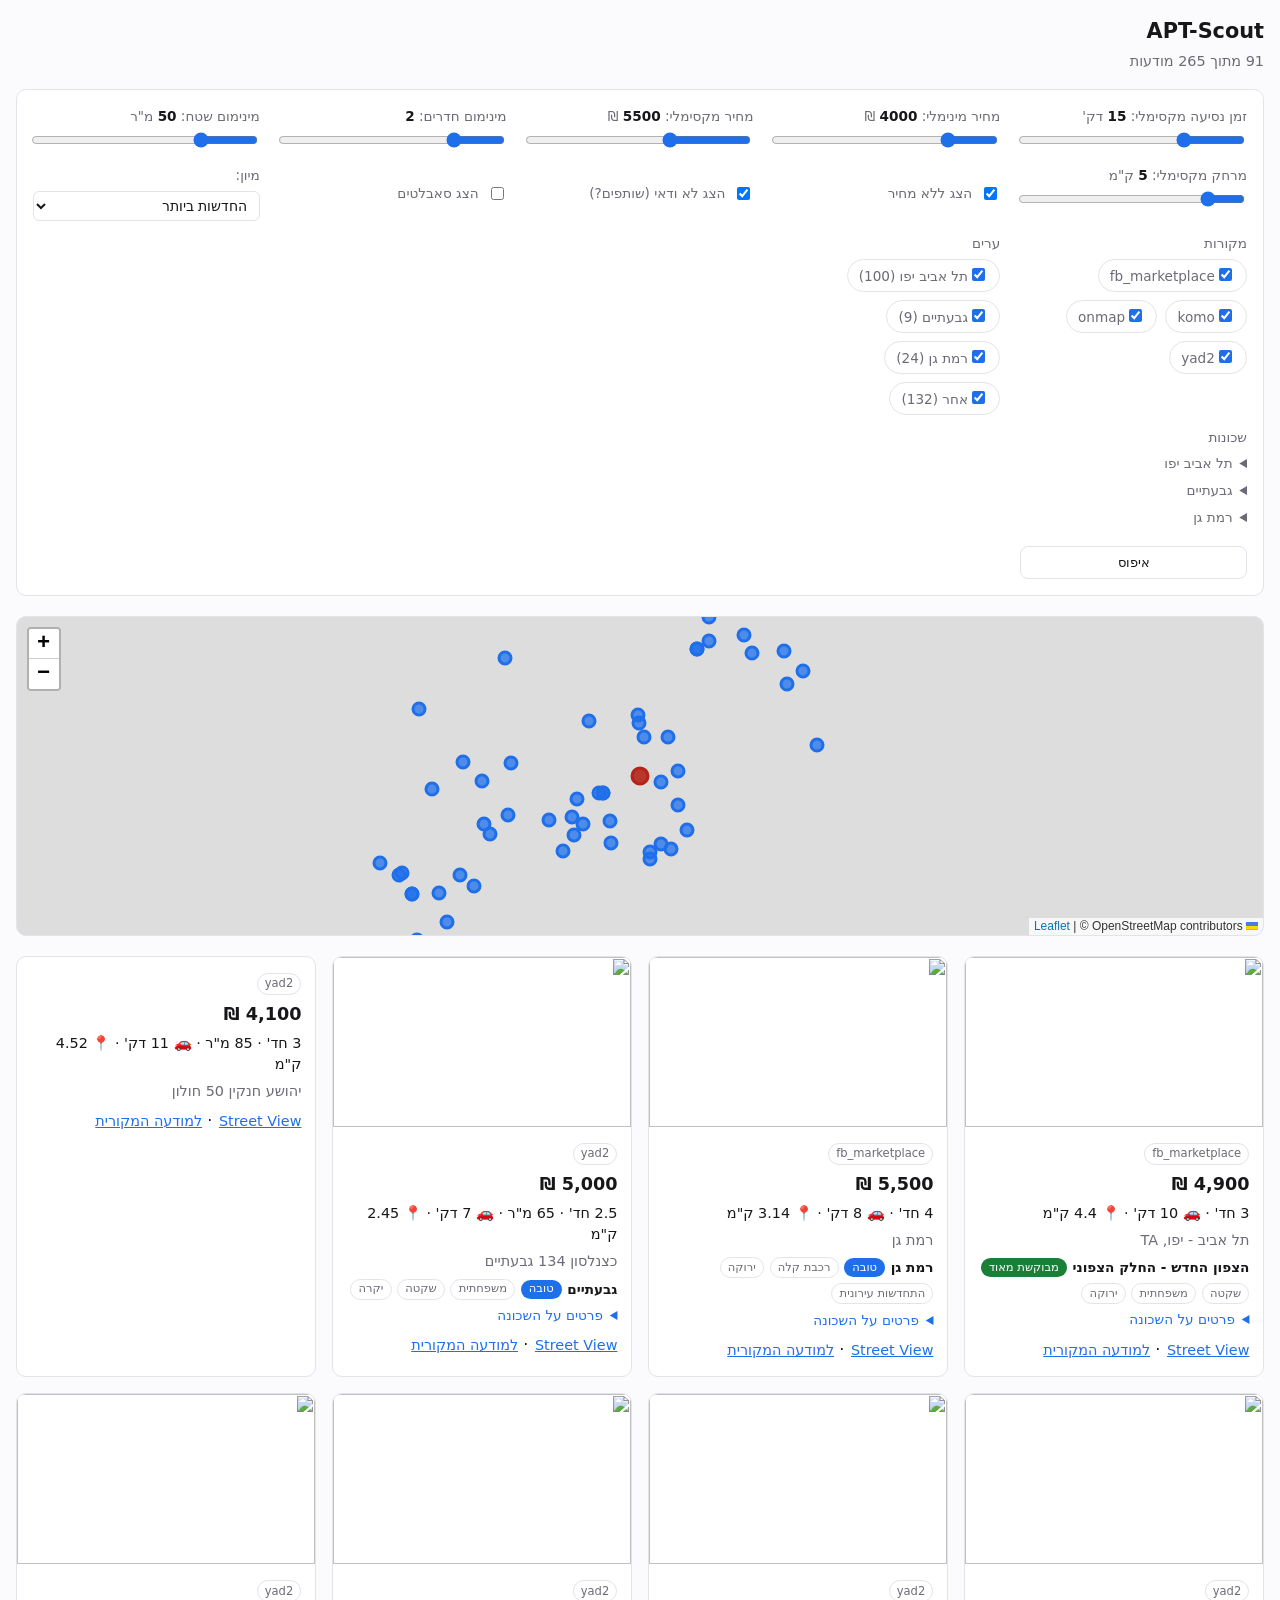
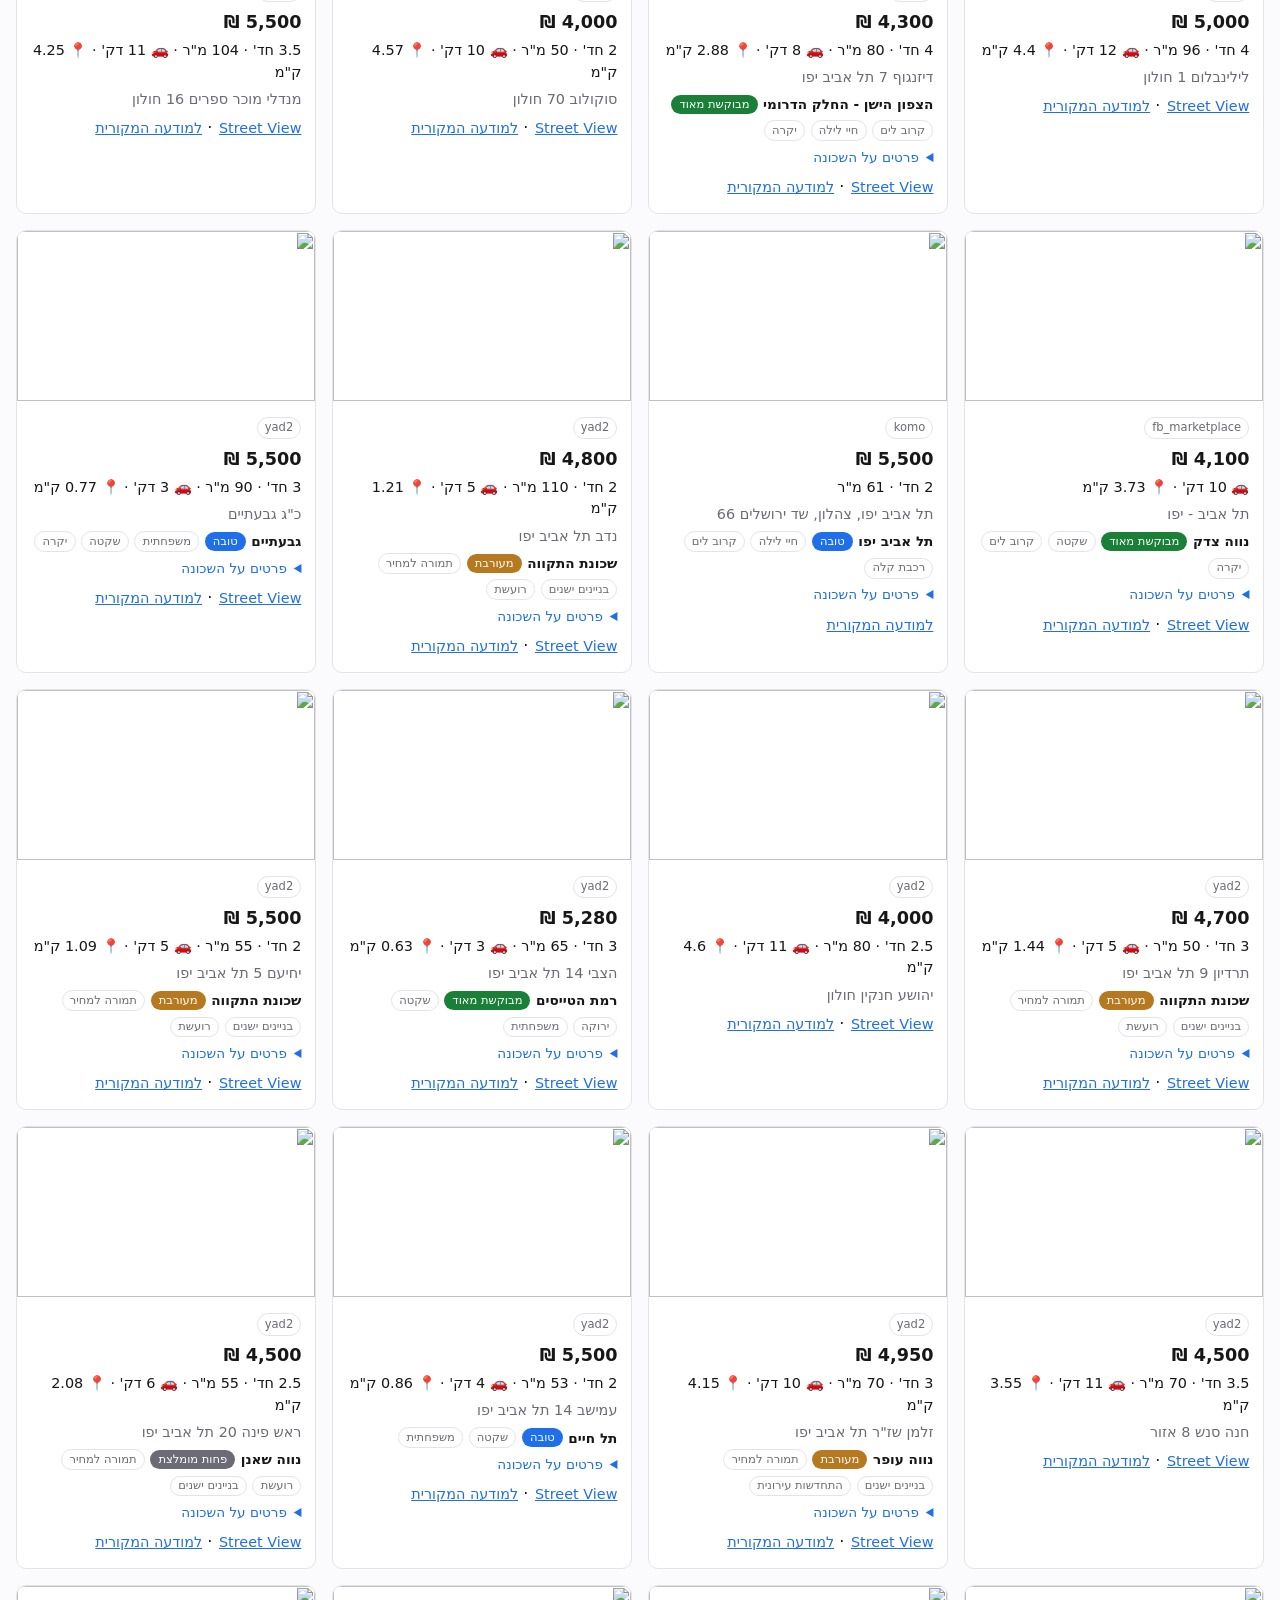
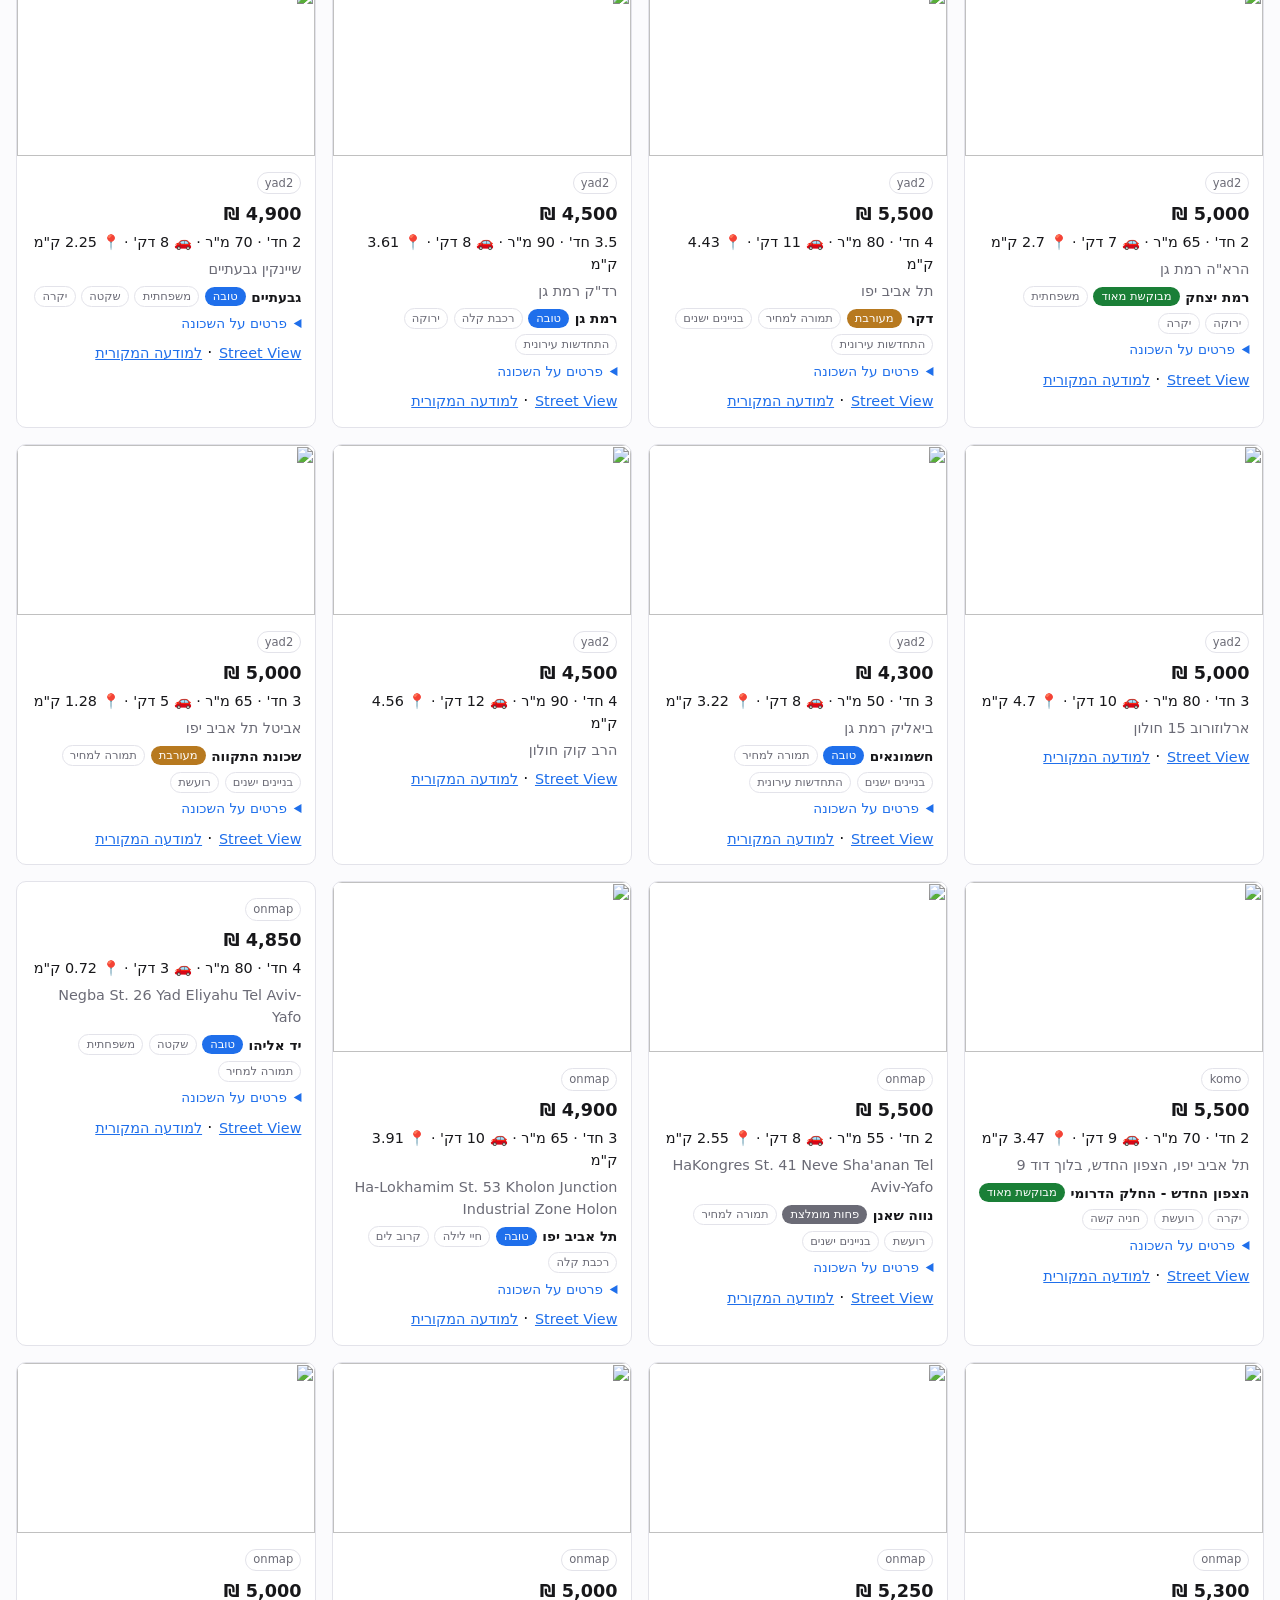
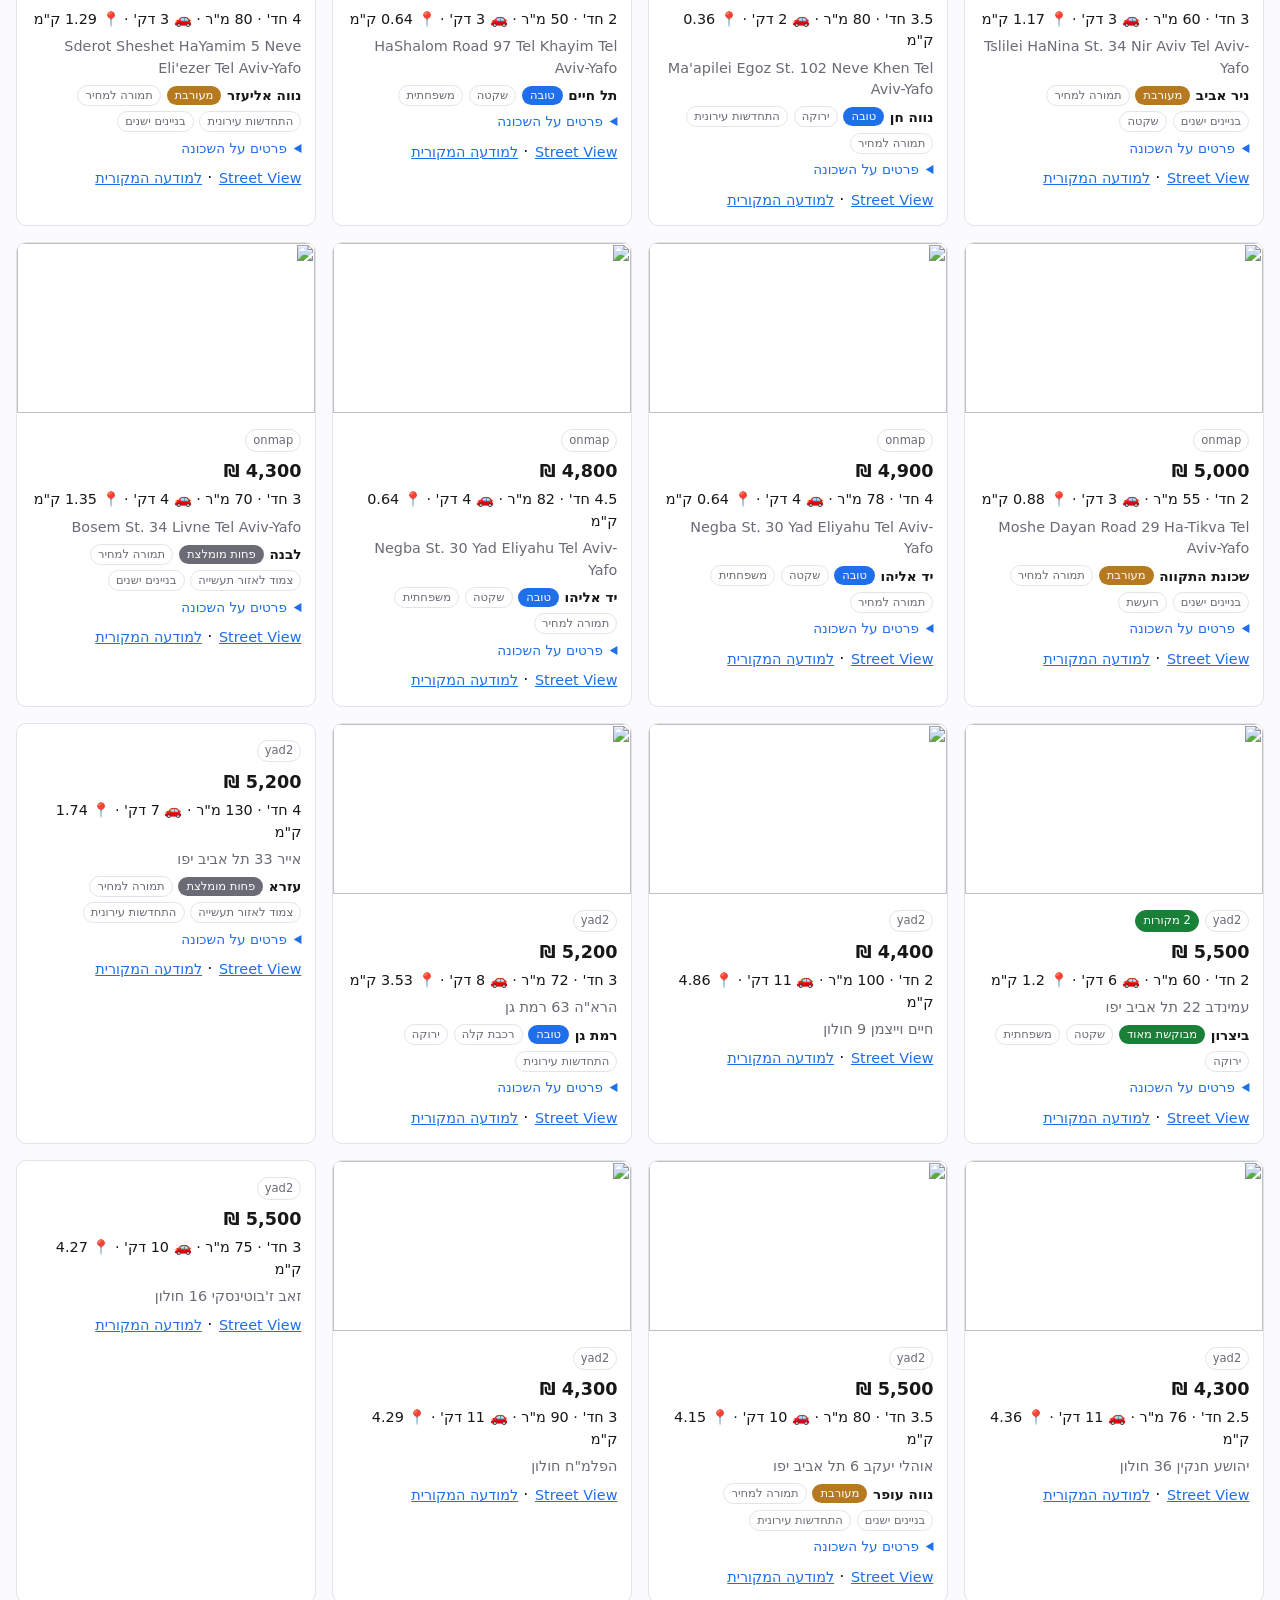
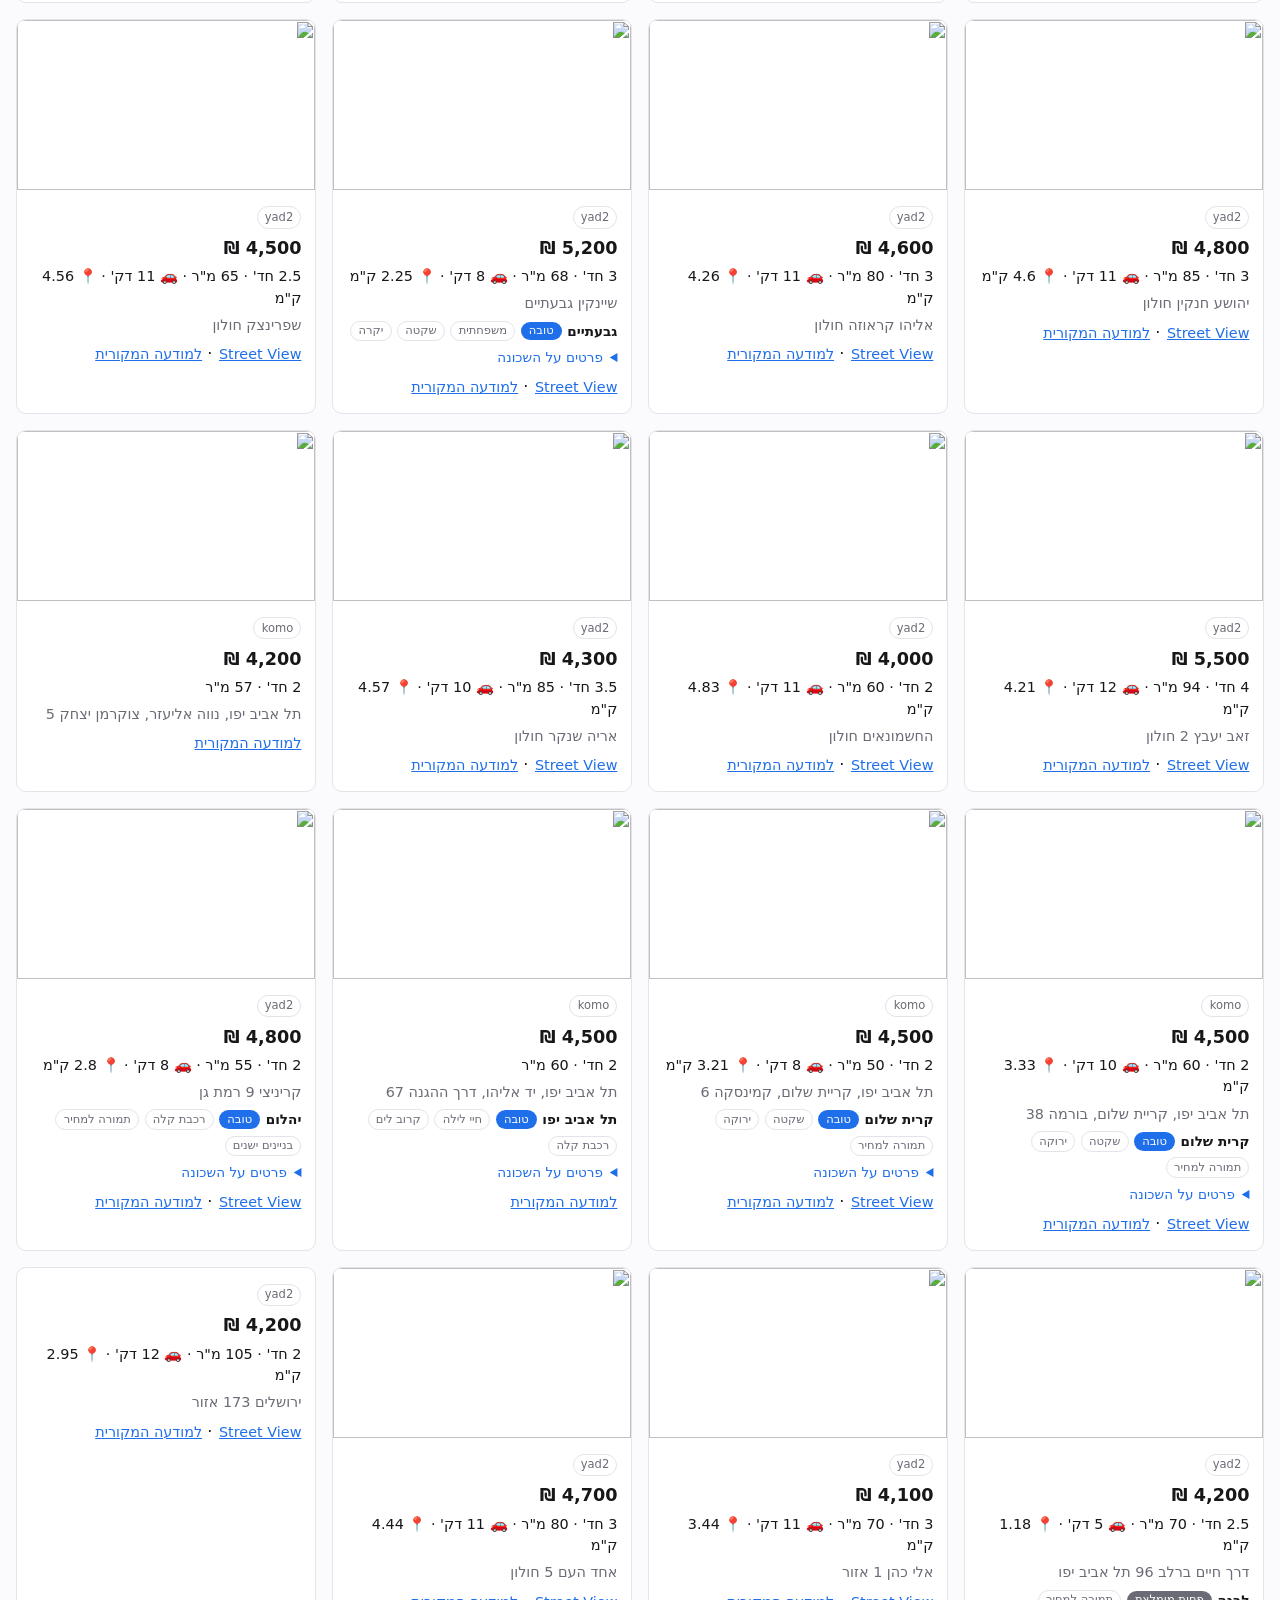
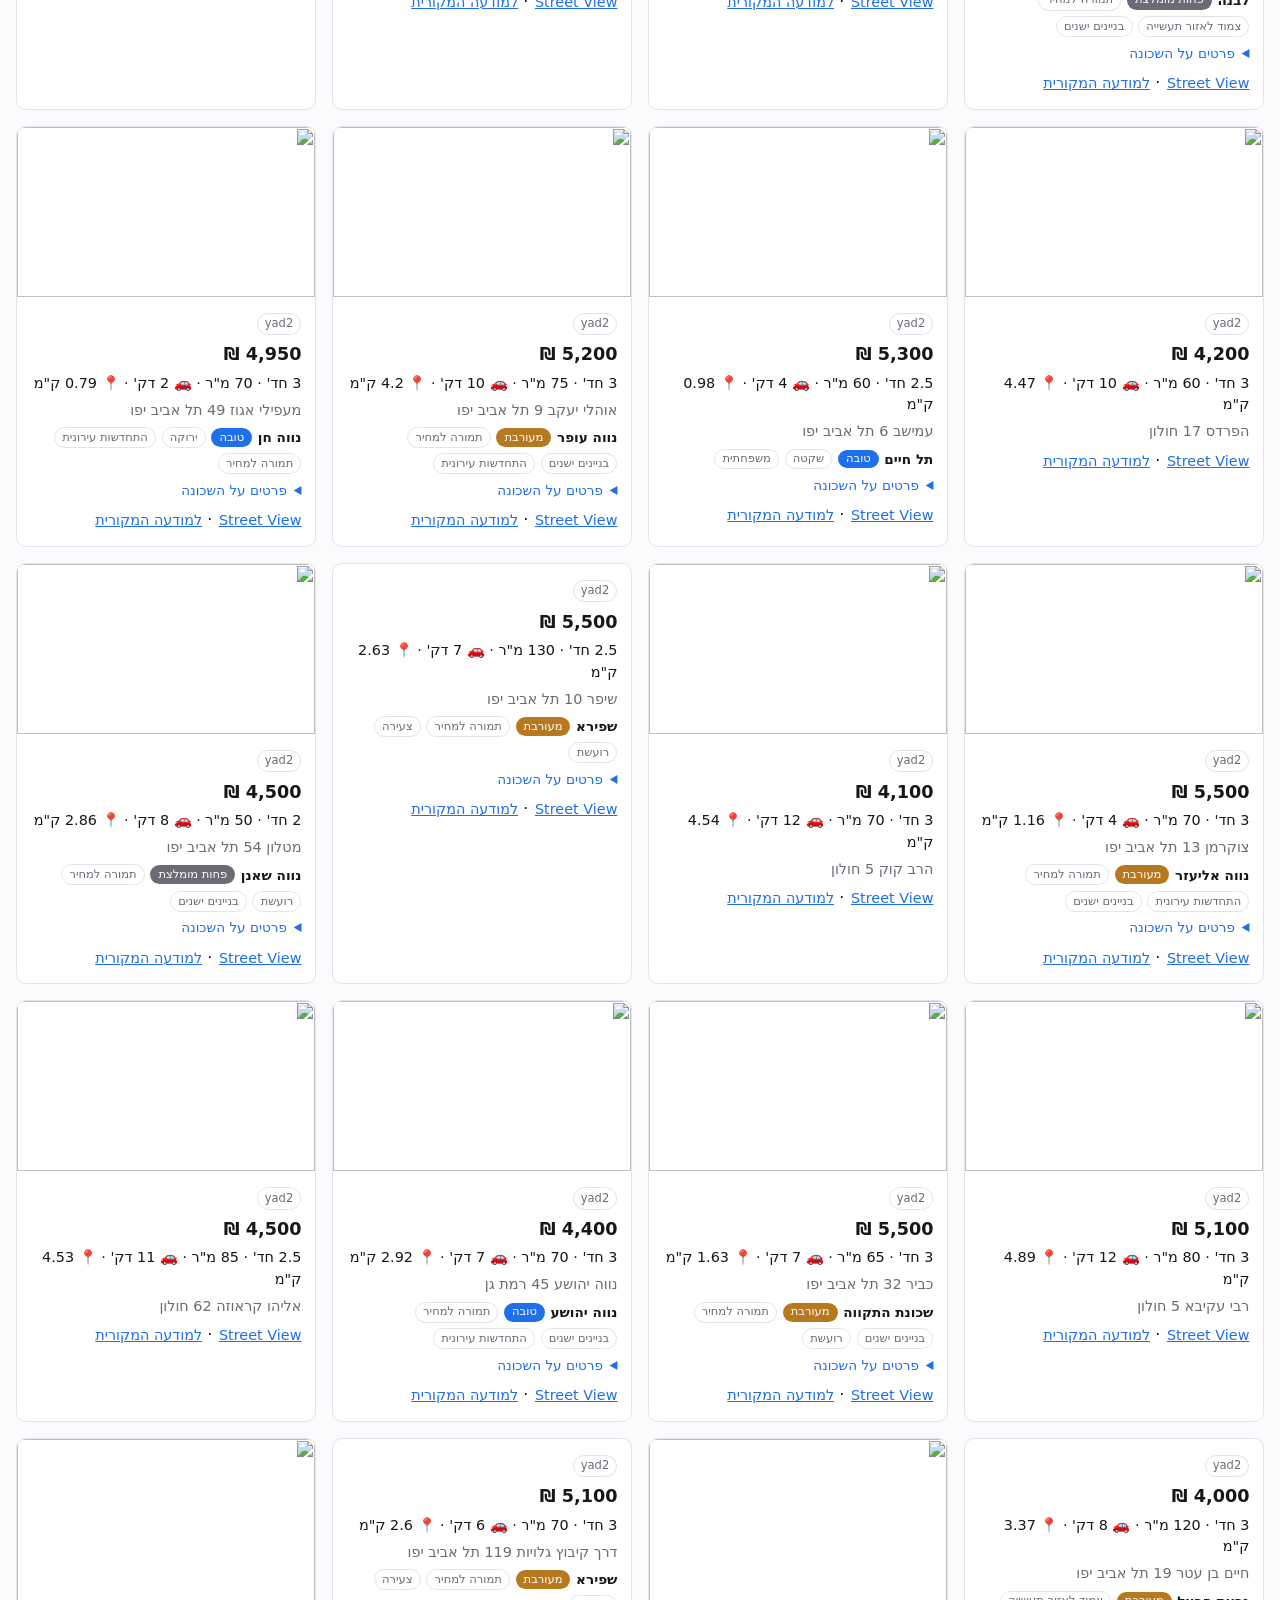
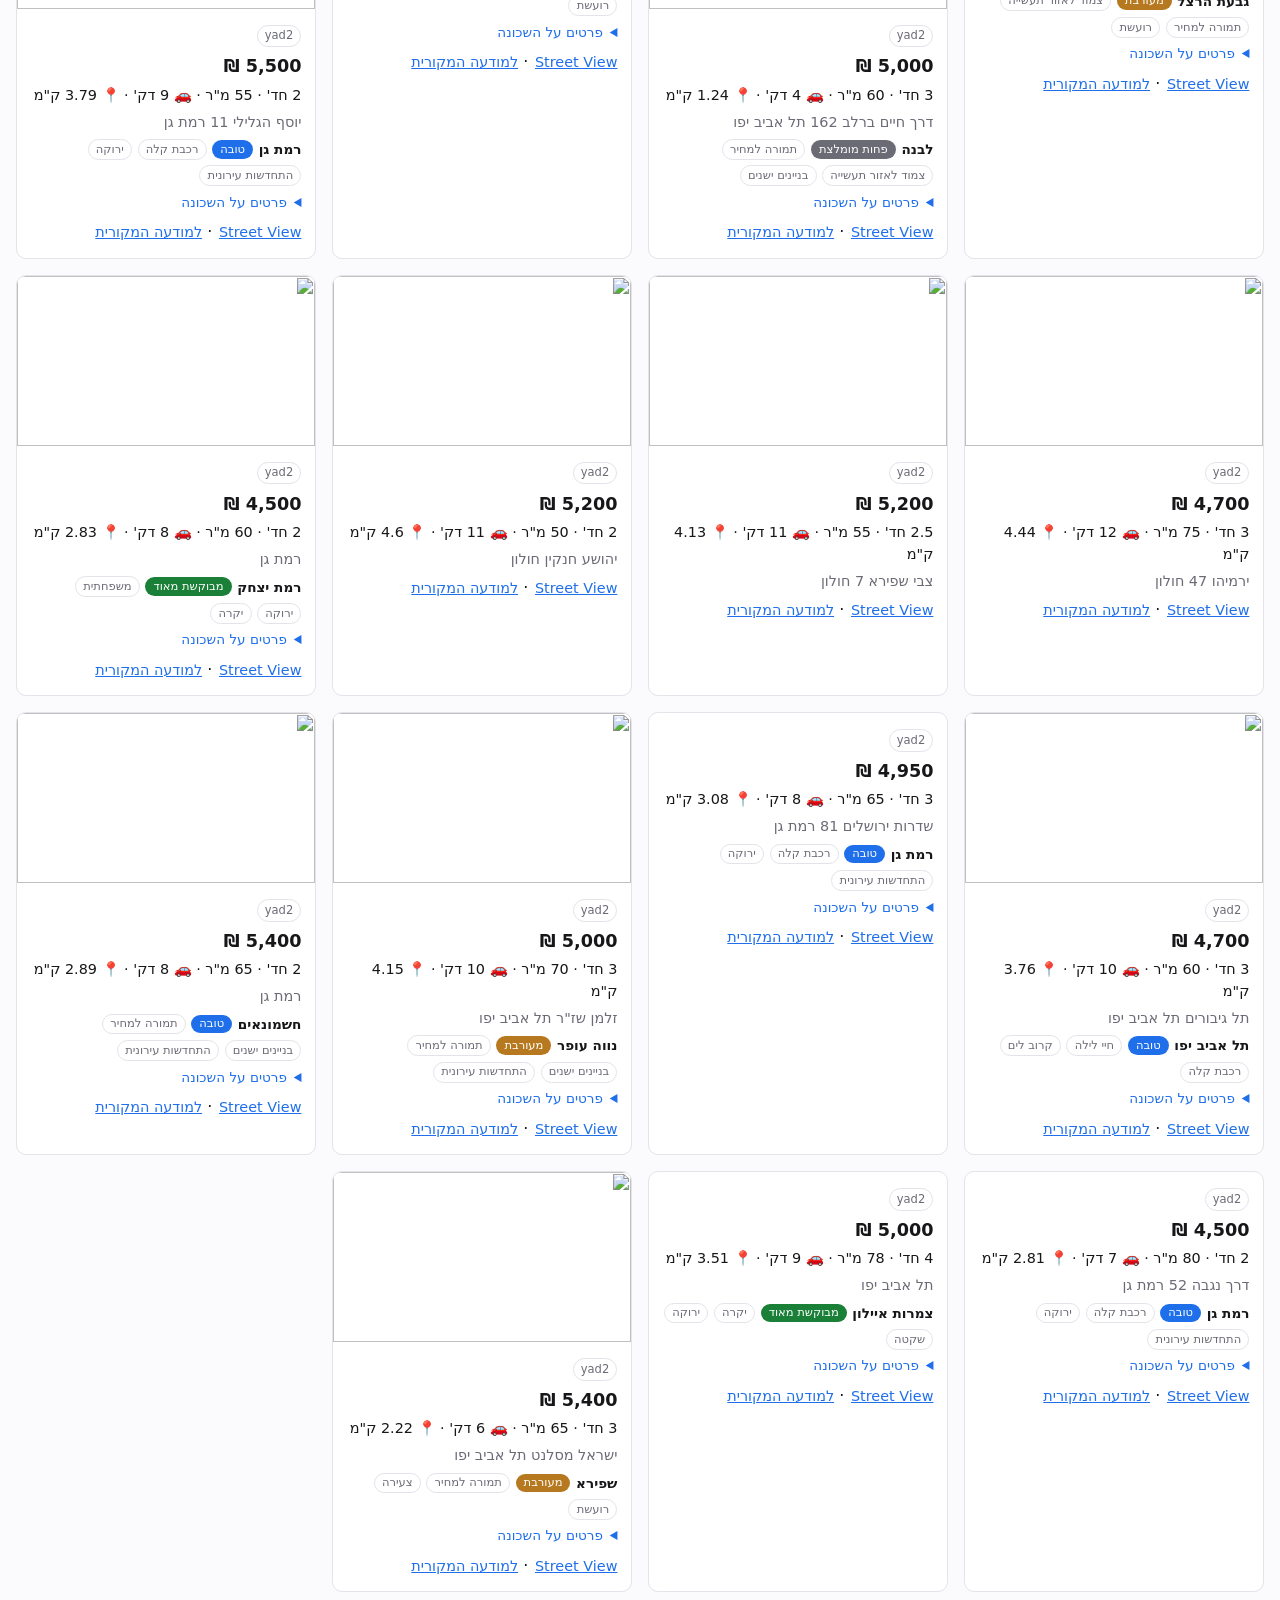
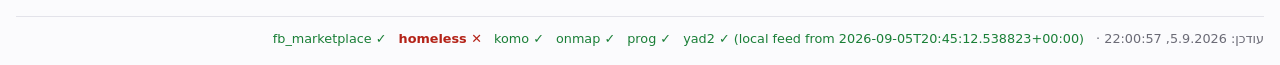
==== index.html @ 1c1f6752 "deploy: 735d998090c4c5b823e5ef296ca0a4d4d8c633b6" ====
<!doctype html>
<html lang="he" dir="rtl">
<head>
  <meta charset="utf-8">
  <meta name="viewport" content="width=device-width, initial-scale=1">
  <meta name="robots" content="noindex, nofollow">
  <title>APT-Scout</title>
  <link rel="stylesheet" href="style.css">
  <link rel="stylesheet" href="vendor/leaflet.css">
</head>
<body>
  <header>
    <h1>APT-Scout</h1>
    <p id="summary">טוען…</p>
  </header>

  <section id="controls">
    <label>
      זמן נסיעה מקסימלי: <output id="max-drive-out"></output> דק'
      <input type="range" id="max-drive" min="5" max="45" step="1">
    </label>
    <label>
      מחיר מינימלי: <output id="min-price-out"></output> ₪
      <input type="range" id="min-price" min="2000" max="12000" step="100">
    </label>
    <label>
      מחיר מקסימלי: <output id="max-price-out"></output> ₪
      <input type="range" id="max-price" min="2000" max="12000" step="100">
    </label>
    <label>
      מינימום חדרים: <output id="min-rooms-out"></output>
      <input type="range" id="min-rooms" min="1" max="6" step="0.5">
    </label>
    <label>
      מינימום שטח: <output id="min-size-out"></output> מ"ר
      <input type="range" id="min-size" min="20" max="150" step="5">
    </label>
    <label>
      מרחק מקסימלי: <output id="max-km-out"></output> ק"מ
      <input type="range" id="max-km" min="1" max="30" step="0.5">
    </label>
    <label class="toggle">
      <input type="checkbox" id="include-no-price"> הצג ללא מחיר
    </label>
    <label class="toggle">
      <input type="checkbox" id="include-unsure"> הצג לא ודאי (שותפים?)
    </label>
    <label class="toggle">
      <input type="checkbox" id="include-sublets"> הצג סאבלטים
    </label>
    <label>
      מיון:
      <select id="sort">
        <option value="newest">החדשות ביותר</option>
        <option value="cheapest">הזול ביותר</option>
        <option value="nearest">הקרוב ביותר</option>
        <option value="preference">העדפה</option>
      </select>
    </label>
    <div>
      <span class="controls-subtitle">מקורות</span>
      <div id="source-toggles" class="chips"></div>
    </div>
    <div>
      <span class="controls-subtitle">ערים</span>
      <div id="city-toggles" class="chips"></div>
    </div>
    <div class="wide">
      <span class="controls-subtitle">שכונות</span>
      <div id="neighborhood-toggles"></div>
    </div>
    <button type="button" id="reset">איפוס</button>
  </section>

  <div id="map"></div>

  <main id="results"></main>
  <footer id="health"></footer>

  <script src="vendor/leaflet.js"></script>
  <script src="app.js"></script>
</body>
</html>
---- style.css ----
:root {
  --bg: #fbfbfd;
  --fg: #17171a;
  --muted: #6b6b76;
  --card: #ffffff;
  --line: #e3e3ea;
  --accent: #1f6feb;
  --good: #1a7f37;
  --bad: #b42318;
}

@media (prefers-color-scheme: dark) {
  :root {
    --bg: #131316;
    --fg: #ececf1;
    --muted: #9a9aa5;
    --card: #1c1c21;
    --line: #2c2c33;
    --accent: #58a6ff;
    --good: #3fb950;
    --bad: #f85149;
  }
}

* { box-sizing: border-box; }

body {
  margin: 0;
  padding: 1rem;
  background: var(--bg);
  color: var(--fg);
  font-family: system-ui, "Segoe UI", Arial, sans-serif;
  line-height: 1.5;
}

header h1 { margin: 0 0 .25rem; font-size: 1.3rem; }
#summary { margin: 0 0 1rem; color: var(--muted); font-size: .9rem; }

#controls {
  display: grid;
  grid-template-columns: repeat(auto-fit, minmax(220px, 1fr));
  gap: .75rem 1.25rem;
  padding: 1rem;
  margin-bottom: 1.25rem;
  background: var(--card);
  border: 1px solid var(--line);
  border-radius: 10px;
}

#controls label { display: block; font-size: .85rem; color: var(--muted); }
#controls label.toggle { display: flex; align-items: center; gap: .5rem; }
#controls input[type="range"] { width: 100%; margin-top: .35rem; accent-color: var(--accent); }
#controls output { font-weight: 600; color: var(--fg); }
#controls select {
  display: block;
  width: 100%;
  margin-top: .35rem;
  padding: .35rem .5rem;
  border: 1px solid var(--line);
  border-radius: 6px;
  background: var(--card);
  color: var(--fg);
  font-size: .85rem;
}

.controls-subtitle { display: block; font-size: .85rem; color: var(--muted); margin-bottom: .35rem; }

#source-toggles { display: flex; flex-wrap: wrap; gap: .5rem; }

.chip {
  display: inline-flex;
  align-items: center;
  gap: .35rem;
  padding: .3rem .7rem;
  border: 1px solid var(--line);
  border-radius: 999px;
  font-size: .8rem;
  color: var(--muted);
  cursor: pointer;
  background: var(--card);
}

.chip input[type="checkbox"] { accent-color: var(--accent); }

#reset {
  padding: .5rem 1rem;
  border: 1px solid var(--line);
  border-radius: 8px;
  background: transparent;
  color: var(--fg);
  cursor: pointer;
  align-self: end;
}

#map {
  height: 320px;
  margin-bottom: 1.25rem;
  border: 1px solid var(--line);
  border-radius: 10px;
  z-index: 0;
}

#results {
  display: grid;
  grid-template-columns: repeat(auto-fill, minmax(260px, 1fr));
  gap: 1rem;
}

.card {
  background: var(--card);
  border: 1px solid var(--line);
  border-radius: 10px;
  overflow: hidden;
}

.card img { width: 100%; height: 170px; object-fit: cover; display: block; }
.card .body { padding: .85rem; }
.card h2 { margin: .4rem 0 .3rem; font-size: 1.1rem; }
.card p { margin: 0 0 .35rem; font-size: .9rem; }
.card .addr { color: var(--muted); }
.card a { color: var(--accent); font-size: .9rem; }

.badge {
  display: inline-block;
  padding: .1rem .45rem;
  margin-inline-end: .35rem;
  border-radius: 999px;
  font-size: .72rem;
  border: 1px solid var(--line);
  color: var(--muted);
}

.badge.new { background: var(--accent); border-color: var(--accent); color: #fff; }
.badge.multi { background: var(--good); border-color: var(--good); color: #fff; }
.badge.sublet { background: var(--bad); border-color: var(--bad); color: #fff; }

#health {
  margin-top: 1.5rem;
  padding-top: .75rem;
  border-top: 1px solid var(--line);
  font-size: .8rem;
  color: var(--muted);
}

#health .good { color: var(--good); margin-inline-start: .5rem; }
#health .bad { color: var(--bad); margin-inline-start: .5rem; font-weight: 600; }

#controls .wide { grid-column: 1 / -1; }
#city-toggles { display: flex; flex-wrap: wrap; gap: .5rem; }
#neighborhood-toggles details { margin-bottom: .4rem; }
#neighborhood-toggles summary { cursor: pointer; font-size: .85rem; color: var(--muted); }
#neighborhood-toggles .chips { display: flex; flex-wrap: wrap; gap: .4rem; padding: .4rem 0 .2rem; }

.card .hood { display: flex; flex-wrap: wrap; align-items: center; gap: .35rem; font-size: .85rem; }
.card .hood-name { font-weight: 600; }
.pill { padding: .05rem .5rem; border-radius: 999px; font-size: .72rem; color: #fff; }
.rep-sought_after { background: var(--good); }
.rep-solid { background: var(--accent); }
.rep-mixed { background: #b7791f; }
.rep-weak { background: var(--muted); }
.tag { padding: .05rem .45rem; border: 1px solid var(--line); border-radius: 999px; font-size: .72rem; color: var(--muted); }
.hood-details { margin: .35rem 0 .5rem; font-size: .85rem; }
.hood-details summary { cursor: pointer; color: var(--accent); }
.hood-details ul { margin: .2rem 0 .5rem; padding-inline-start: 1.1rem; }
.card a.streetview { margin-inline-end: .1rem; }
---- vendor/leaflet.css ----
/* required styles */

.leaflet-pane,
.leaflet-tile,
.leaflet-marker-icon,
.leaflet-marker-shadow,
.leaflet-tile-container,
.leaflet-pane > svg,
.leaflet-pane > canvas,
.leaflet-zoom-box,
.leaflet-image-layer,
.leaflet-layer {
	position: absolute;
	left: 0;
	top: 0;
	}
.leaflet-container {
	overflow: hidden;
	}
.leaflet-tile,
.leaflet-marker-icon,
.leaflet-marker-shadow {
	-webkit-user-select: none;
	   -moz-user-select: none;
	        user-select: none;
	  -webkit-user-drag: none;
	}
/* Prevents IE11 from highlighting tiles in blue */
.leaflet-tile::selection {
	background: transparent;
}
/* Safari renders non-retina tile on retina better with this, but Chrome is worse */
.leaflet-safari .leaflet-tile {
	image-rendering: -webkit-optimize-contrast;
	}
/* hack that prevents hw layers "stretching" when loading new tiles */
.leaflet-safari .leaflet-tile-container {
	width: 1600px;
	height: 1600px;
	-webkit-transform-origin: 0 0;
	}
.leaflet-marker-icon,
.leaflet-marker-shadow {
	display: block;
	}
/* .leaflet-container svg: reset svg max-width decleration shipped in Joomla! (joomla.org) 3.x */
/* .leaflet-container img: map is broken in FF if you have max-width: 100% on tiles */
.leaflet-container .leaflet-overlay-pane svg {
	max-width: none !important;
	max-height: none !important;
	}
.leaflet-container .leaflet-marker-pane img,
.leaflet-container .leaflet-shadow-pane img,
.leaflet-container .leaflet-tile-pane img,
.leaflet-container img.leaflet-image-layer,
.leaflet-container .leaflet-tile {
	max-width: none !important;
	max-height: none !important;
	width: auto;
	padding: 0;
	}

.leaflet-container img.leaflet-tile {
	/* See: https://bugs.chromium.org/p/chromium/issues/detail?id=600120 */
	mix-blend-mode: plus-lighter;
}

.leaflet-container.leaflet-touch-zoom {
	-ms-touch-action: pan-x pan-y;
	touch-action: pan-x pan-y;
	}
.leaflet-container.leaflet-touch-drag {
	-ms-touch-action: pinch-zoom;
	/* Fallback for FF which doesn't support pinch-zoom */
	touch-action: none;
	touch-action: pinch-zoom;
}
.leaflet-container.leaflet-touch-drag.leaflet-touch-zoom {
	-ms-touch-action: none;
	touch-action: none;
}
.leaflet-container {
	-webkit-tap-highlight-color: transparent;
}
.leaflet-container a {
	-webkit-tap-highlight-color: rgba(51, 181, 229, 0.4);
}
.leaflet-tile {
	filter: inherit;
	visibility: hidden;
	}
.leaflet-tile-loaded {
	visibility: inherit;
	}
.leaflet-zoom-box {
	width: 0;
	height: 0;
	-moz-box-sizing: border-box;
	     box-sizing: border-box;
	z-index: 800;
	}
/* workaround for https://bugzilla.mozilla.org/show_bug.cgi?id=888319 */
.leaflet-overlay-pane svg {
	-moz-user-select: none;
	}

.leaflet-pane         { z-index: 400; }

.leaflet-tile-pane    { z-index: 200; }
.leaflet-overlay-pane { z-index: 400; }
.leaflet-shadow-pane  { z-index: 500; }
.leaflet-marker-pane  { z-index: 600; }
.leaflet-tooltip-pane   { z-index: 650; }
.leaflet-popup-pane   { z-index: 700; }

.leaflet-map-pane canvas { z-index: 100; }
.leaflet-map-pane svg    { z-index: 200; }

.leaflet-vml-shape {
	width: 1px;
	height: 1px;
	}
.lvml {
	behavior: url(#default#VML);
	display: inline-block;
	position: absolute;
	}


/* control positioning */

.leaflet-control {
	position: relative;
	z-index: 800;
	pointer-events: visiblePainted; /* IE 9-10 doesn't have auto */
	pointer-events: auto;
	}
.leaflet-top,
.leaflet-bottom {
	position: absolute;
	z-index: 1000;
	pointer-events: none;
	}
.leaflet-top {
	top: 0;
	}
.leaflet-right {
	right: 0;
	}
.leaflet-bottom {
	bottom: 0;
	}
.leaflet-left {
	left: 0;
	}
.leaflet-control {
	float: left;
	clear: both;
	}
.leaflet-right .leaflet-control {
	float: right;
	}
.leaflet-top .leaflet-control {
	margin-top: 10px;
	}
.leaflet-bottom .leaflet-control {
	margin-bottom: 10px;
	}
.leaflet-left .leaflet-control {
	margin-left: 10px;
	}
.leaflet-right .leaflet-control {
	margin-right: 10px;
	}


/* zoom and fade animations */

.leaflet-fade-anim .leaflet-popup {
	opacity: 0;
	-webkit-transition: opacity 0.2s linear;
	   -moz-transition: opacity 0.2s linear;
	        transition: opacity 0.2s linear;
	}
.leaflet-fade-anim .leaflet-map-pane .leaflet-popup {
	opacity: 1;
	}
.leaflet-zoom-animated {
	-webkit-transform-origin: 0 0;
	    -ms-transform-origin: 0 0;
	        transform-origin: 0 0;
	}
svg.leaflet-zoom-animated {
	will-change: transform;
}

.leaflet-zoom-anim .leaflet-zoom-animated {
	-webkit-transition: -webkit-transform 0.25s cubic-bezier(0,0,0.25,1);
	   -moz-transition:    -moz-transform 0.25s cubic-bezier(0,0,0.25,1);
	        transition:         transform 0.25s cubic-bezier(0,0,0.25,1);
	}
.leaflet-zoom-anim .leaflet-tile,
.leaflet-pan-anim .leaflet-tile {
	-webkit-transition: none;
	   -moz-transition: none;
	        transition: none;
	}

.leaflet-zoom-anim .leaflet-zoom-hide {
	visibility: hidden;
	}


/* cursors */

.leaflet-interactive {
	cursor: pointer;
	}
.leaflet-grab {
	cursor: -webkit-grab;
	cursor:    -moz-grab;
	cursor:         grab;
	}
.leaflet-crosshair,
.leaflet-crosshair .leaflet-interactive {
	cursor: crosshair;
	}
.leaflet-popup-pane,
.leaflet-control {
	cursor: auto;
	}
.leaflet-dragging .leaflet-grab,
.leaflet-dragging .leaflet-grab .leaflet-interactive,
.leaflet-dragging .leaflet-marker-draggable {
	cursor: move;
	cursor: -webkit-grabbing;
	cursor:    -moz-grabbing;
	cursor:         grabbing;
	}

/* marker & overlays interactivity */
.leaflet-marker-icon,
.leaflet-marker-shadow,
.leaflet-image-layer,
.leaflet-pane > svg path,
.leaflet-tile-container {
	pointer-events: none;
	}

.leaflet-marker-icon.leaflet-interactive,
.leaflet-image-layer.leaflet-interactive,
.leaflet-pane > svg path.leaflet-interactive,
svg.leaflet-image-layer.leaflet-interactive path {
	pointer-events: visiblePainted; /* IE 9-10 doesn't have auto */
	pointer-events: auto;
	}

/* visual tweaks */

.leaflet-container {
	background: #ddd;
	outline-offset: 1px;
	}
.leaflet-container a {
	color: #0078A8;
	}
.leaflet-zoom-box {
	border: 2px dotted #38f;
	background: rgba(255,255,255,0.5);
	}


/* general typography */
.leaflet-container {
	font-family: "Helvetica Neue", Arial, Helvetica, sans-serif;
	font-size: 12px;
	font-size: 0.75rem;
	line-height: 1.5;
	}


/* general toolbar styles */

.leaflet-bar {
	box-shadow: 0 1px 5px rgba(0,0,0,0.65);
	border-radius: 4px;
	}
.leaflet-bar a {
	background-color: #fff;
	border-bottom: 1px solid #ccc;
	width: 26px;
	height: 26px;
	line-height: 26px;
	display: block;
	text-align: center;
	text-decoration: none;
	color: black;
	}
.leaflet-bar a,
.leaflet-control-layers-toggle {
	background-position: 50% 50%;
	background-repeat: no-repeat;
	display: block;
	}
.leaflet-bar a:hover,
.leaflet-bar a:focus {
	background-color: #f4f4f4;
	}
.leaflet-bar a:first-child {
	border-top-left-radius: 4px;
	border-top-right-radius: 4px;
	}
.leaflet-bar a:last-child {
	border-bottom-left-radius: 4px;
	border-bottom-right-radius: 4px;
	border-bottom: none;
	}
.leaflet-bar a.leaflet-disabled {
	cursor: default;
	background-color: #f4f4f4;
	color: #bbb;
	}

.leaflet-touch .leaflet-bar a {
	width: 30px;
	height: 30px;
	line-height: 30px;
	}
.leaflet-touch .leaflet-bar a:first-child {
	border-top-left-radius: 2px;
	border-top-right-radius: 2px;
	}
.leaflet-touch .leaflet-bar a:last-child {
	border-bottom-left-radius: 2px;
	border-bottom-right-radius: 2px;
	}

/* zoom control */

.leaflet-control-zoom-in,
.leaflet-control-zoom-out {
	font: bold 18px 'Lucida Console', Monaco, monospace;
	text-indent: 1px;
	}

.leaflet-touch .leaflet-control-zoom-in, .leaflet-touch .leaflet-control-zoom-out  {
	font-size: 22px;
	}


/* layers control */

.leaflet-control-layers {
	box-shadow: 0 1px 5px rgba(0,0,0,0.4);
	background: #fff;
	border-radius: 5px;
	}
.leaflet-control-layers-toggle {
	background-image: url(images/layers.png);
	width: 36px;
	height: 36px;
	}
.leaflet-retina .leaflet-control-layers-toggle {
	background-image: url(images/layers-2x.png);
	background-size: 26px 26px;
	}
.leaflet-touch .leaflet-control-layers-toggle {
	width: 44px;
	height: 44px;
	}
.leaflet-control-layers .leaflet-control-layers-list,
.leaflet-control-layers-expanded .leaflet-control-layers-toggle {
	display: none;
	}
.leaflet-control-layers-expanded .leaflet-control-layers-list {
	display: block;
	position: relative;
	}
.leaflet-control-layers-expanded {
	padding: 6px 10px 6px 6px;
	color: #333;
	background: #fff;
	}
.leaflet-control-layers-scrollbar {
	overflow-y: scroll;
	overflow-x: hidden;
	padding-right: 5px;
	}
.leaflet-control-layers-selector {
	margin-top: 2px;
	position: relative;
	top: 1px;
	}
.leaflet-control-layers label {
	display: block;
	font-size: 13px;
	font-size: 1.08333em;
	}
.leaflet-control-layers-separator {
	height: 0;
	border-top: 1px solid #ddd;
	margin: 5px -10px 5px -6px;
	}

/* Default icon URLs */
.leaflet-default-icon-path { /* used only in path-guessing heuristic, see L.Icon.Default */
	background-image: url(images/marker-icon.png);
	}


/* attribution and scale controls */

.leaflet-container .leaflet-control-attribution {
	background: #fff;
	background: rgba(255, 255, 255, 0.8);
	margin: 0;
	}
.leaflet-control-attribution,
.leaflet-control-scale-line {
	padding: 0 5px;
	color: #333;
	line-height: 1.4;
	}
.leaflet-control-attribution a {
	text-decoration: none;
	}
.leaflet-control-attribution a:hover,
.leaflet-control-attribution a:focus {
	text-decoration: underline;
	}
.leaflet-attribution-flag {
	display: inline !important;
	vertical-align: baseline !important;
	width: 1em;
	height: 0.6669em;
	}
.leaflet-left .leaflet-control-scale {
	margin-left: 5px;
	}
.leaflet-bottom .leaflet-control-scale {
	margin-bottom: 5px;
	}
.leaflet-control-scale-line {
	border: 2px solid #777;
	border-top: none;
	line-height: 1.1;
	padding: 2px 5px 1px;
	white-space: nowrap;
	-moz-box-sizing: border-box;
	     box-sizing: border-box;
	background: rgba(255, 255, 255, 0.8);
	text-shadow: 1px 1px #fff;
	}
.leaflet-control-scale-line:not(:first-child) {
	border-top: 2px solid #777;
	border-bottom: none;
	margin-top: -2px;
	}
.leaflet-control-scale-line:not(:first-child):not(:last-child) {
	border-bottom: 2px solid #777;
	}

.leaflet-touch .leaflet-control-attribution,
.leaflet-touch .leaflet-control-layers,
.leaflet-touch .leaflet-bar {
	box-shadow: none;
	}
.leaflet-touch .leaflet-control-layers,
.leaflet-touch .leaflet-bar {
	border: 2px solid rgba(0,0,0,0.2);
	background-clip: padding-box;
	}


/* popup */

.leaflet-popup {
	position: absolute;
	text-align: center;
	margin-bottom: 20px;
	}
.leaflet-popup-content-wrapper {
	padding: 1px;
	text-align: left;
	border-radius: 12px;
	}
.leaflet-popup-content {
	margin: 13px 24px 13px 20px;
	line-height: 1.3;
	font-size: 13px;
	font-size: 1.08333em;
	min-height: 1px;
	}
.leaflet-popup-content p {
	margin: 17px 0;
	margin: 1.3em 0;
	}
.leaflet-popup-tip-container {
	width: 40px;
	height: 20px;
	position: absolute;
	left: 50%;
	margin-top: -1px;
	margin-left: -20px;
	overflow: hidden;
	pointer-events: none;
	}
.leaflet-popup-tip {
	width: 17px;
	height: 17px;
	padding: 1px;

	margin: -10px auto 0;
	pointer-events: auto;

	-webkit-transform: rotate(45deg);
	   -moz-transform: rotate(45deg);
	    -ms-transform: rotate(45deg);
	        transform: rotate(45deg);
	}
.leaflet-popup-content-wrapper,
.leaflet-popup-tip {
	background: white;
	color: #333;
	box-shadow: 0 3px 14px rgba(0,0,0,0.4);
	}
.leaflet-container a.leaflet-popup-close-button {
	position: absolute;
	top: 0;
	right: 0;
	border: none;
	text-align: center;
	width: 24px;
	height: 24px;
	font: 16px/24px Tahoma, Verdana, sans-serif;
	color: #757575;
	text-decoration: none;
	background: transparent;
	}
.leaflet-container a.leaflet-popup-close-button:hover,
.leaflet-container a.leaflet-popup-close-button:focus {
	color: #585858;
	}
.leaflet-popup-scrolled {
	overflow: auto;
	}

.leaflet-oldie .leaflet-popup-content-wrapper {
	-ms-zoom: 1;
	}
.leaflet-oldie .leaflet-popup-tip {
	width: 24px;
	margin: 0 auto;

	-ms-filter: "progid:DXImageTransform.Microsoft.Matrix(M11=0.70710678, M12=0.70710678, M21=-0.70710678, M22=0.70710678)";
	filter: progid:DXImageTransform.Microsoft.Matrix(M11=0.70710678, M12=0.70710678, M21=-0.70710678, M22=0.70710678);
	}

.leaflet-oldie .leaflet-control-zoom,
.leaflet-oldie .leaflet-control-layers,
.leaflet-oldie .leaflet-popup-content-wrapper,
.leaflet-oldie .leaflet-popup-tip {
	border: 1px solid #999;
	}


/* div icon */

.leaflet-div-icon {
	background: #fff;
	border: 1px solid #666;
	}


/* Tooltip */
/* Base styles for the element that has a tooltip */
.leaflet-tooltip {
	position: absolute;
	padding: 6px;
	background-color: #fff;
	border: 1px solid #fff;
	border-radius: 3px;
	color: #222;
	white-space: nowrap;
	-webkit-user-select: none;
	-moz-user-select: none;
	-ms-user-select: none;
	user-select: none;
	pointer-events: none;
	box-shadow: 0 1px 3px rgba(0,0,0,0.4);
	}
.leaflet-tooltip.leaflet-interactive {
	cursor: pointer;
	pointer-events: auto;
	}
.leaflet-tooltip-top:before,
.leaflet-tooltip-bottom:before,
.leaflet-tooltip-left:before,
.leaflet-tooltip-right:before {
	position: absolute;
	pointer-events: none;
	border: 6px solid transparent;
	background: transparent;
	content: "";
	}

/* Directions */

.leaflet-tooltip-bottom {
	margin-top: 6px;
}
.leaflet-tooltip-top {
	margin-top: -6px;
}
.leaflet-tooltip-bottom:before,
.leaflet-tooltip-top:before {
	left: 50%;
	margin-left: -6px;
	}
.leaflet-tooltip-top:before {
	bottom: 0;
	margin-bottom: -12px;
	border-top-color: #fff;
	}
.leaflet-tooltip-bottom:before {
	top: 0;
	margin-top: -12px;
	margin-left: -6px;
	border-bottom-color: #fff;
	}
.leaflet-tooltip-left {
	margin-left: -6px;
}
.leaflet-tooltip-right {
	margin-left: 6px;
}
.leaflet-tooltip-left:before,
.leaflet-tooltip-right:before {
	top: 50%;
	margin-top: -6px;
	}
.leaflet-tooltip-left:before {
	right: 0;
	margin-right: -12px;
	border-left-color: #fff;
	}
.leaflet-tooltip-right:before {
	left: 0;
	margin-left: -12px;
	border-right-color: #fff;
	}

/* Printing */

@media print {
	/* Prevent printers from removing background-images of controls. */
	.leaflet-control {
		-webkit-print-color-adjust: exact;
		print-color-adjust: exact;
		}
	}
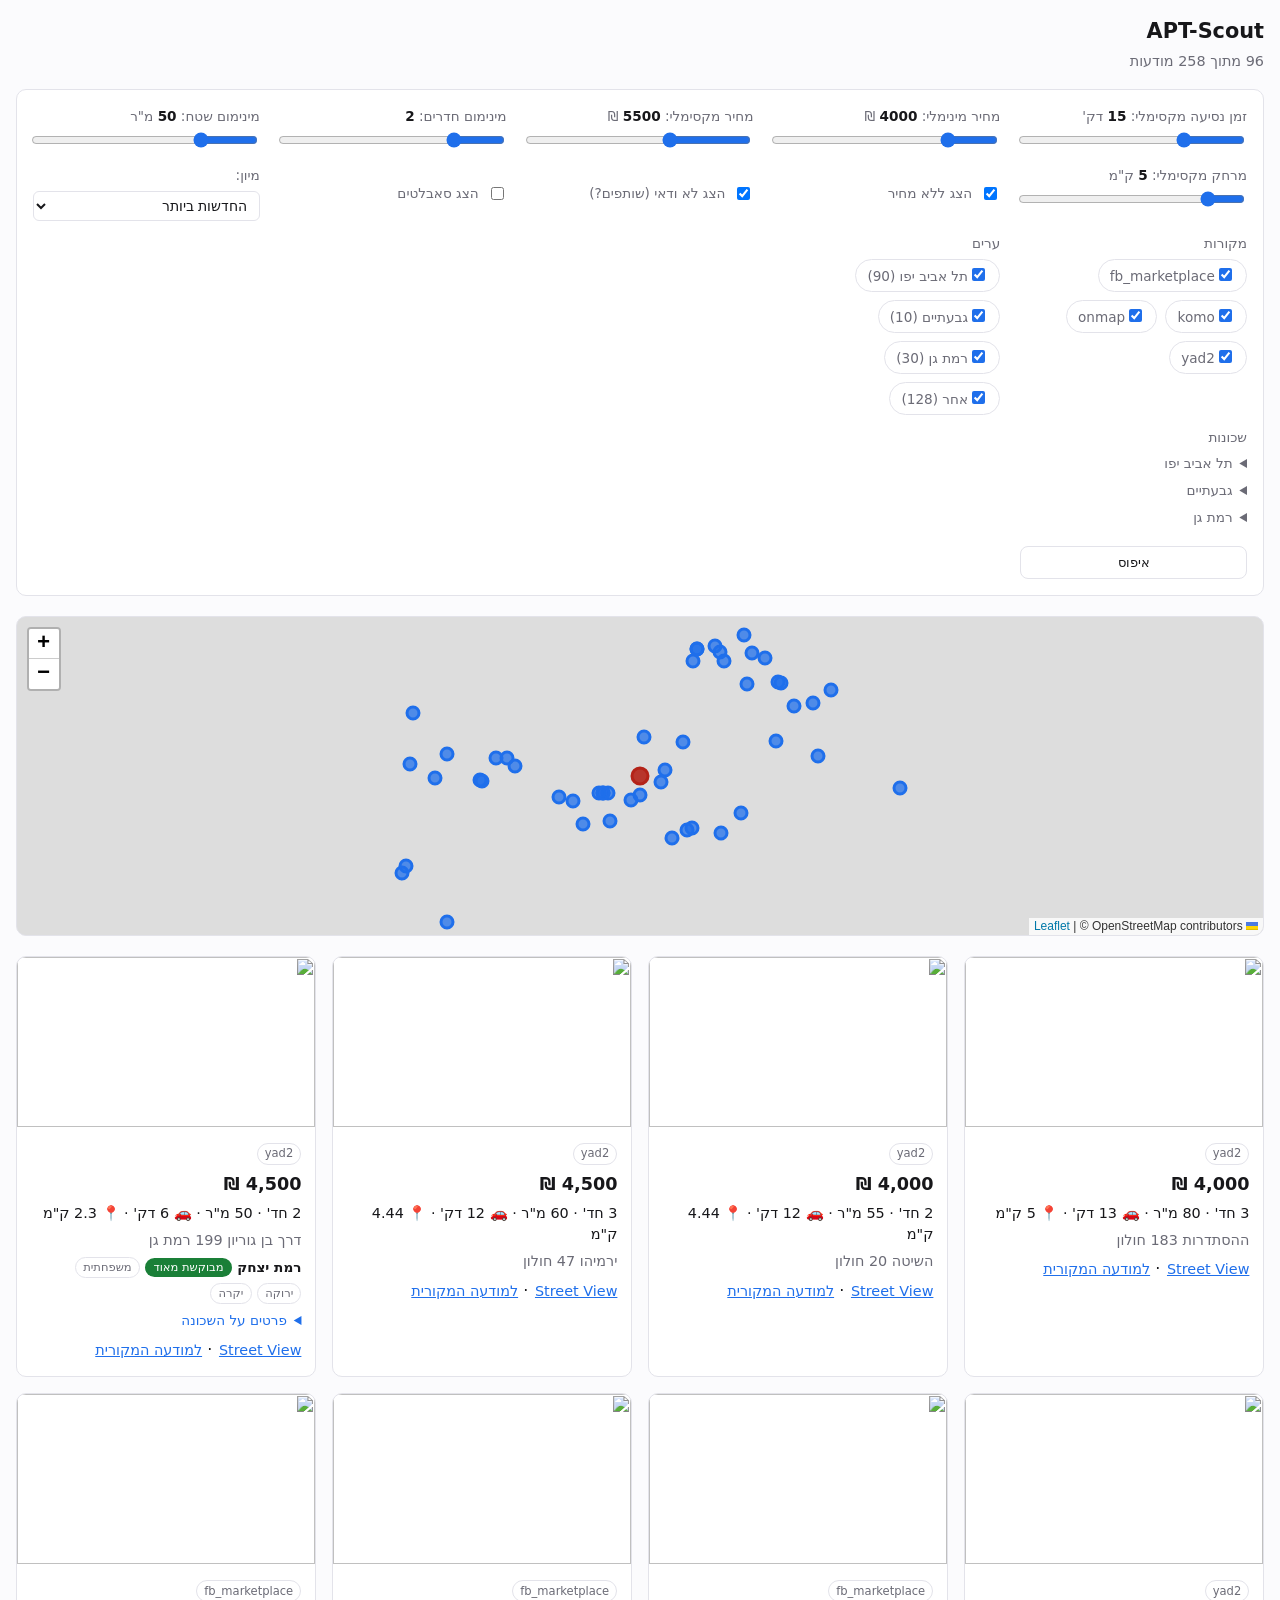
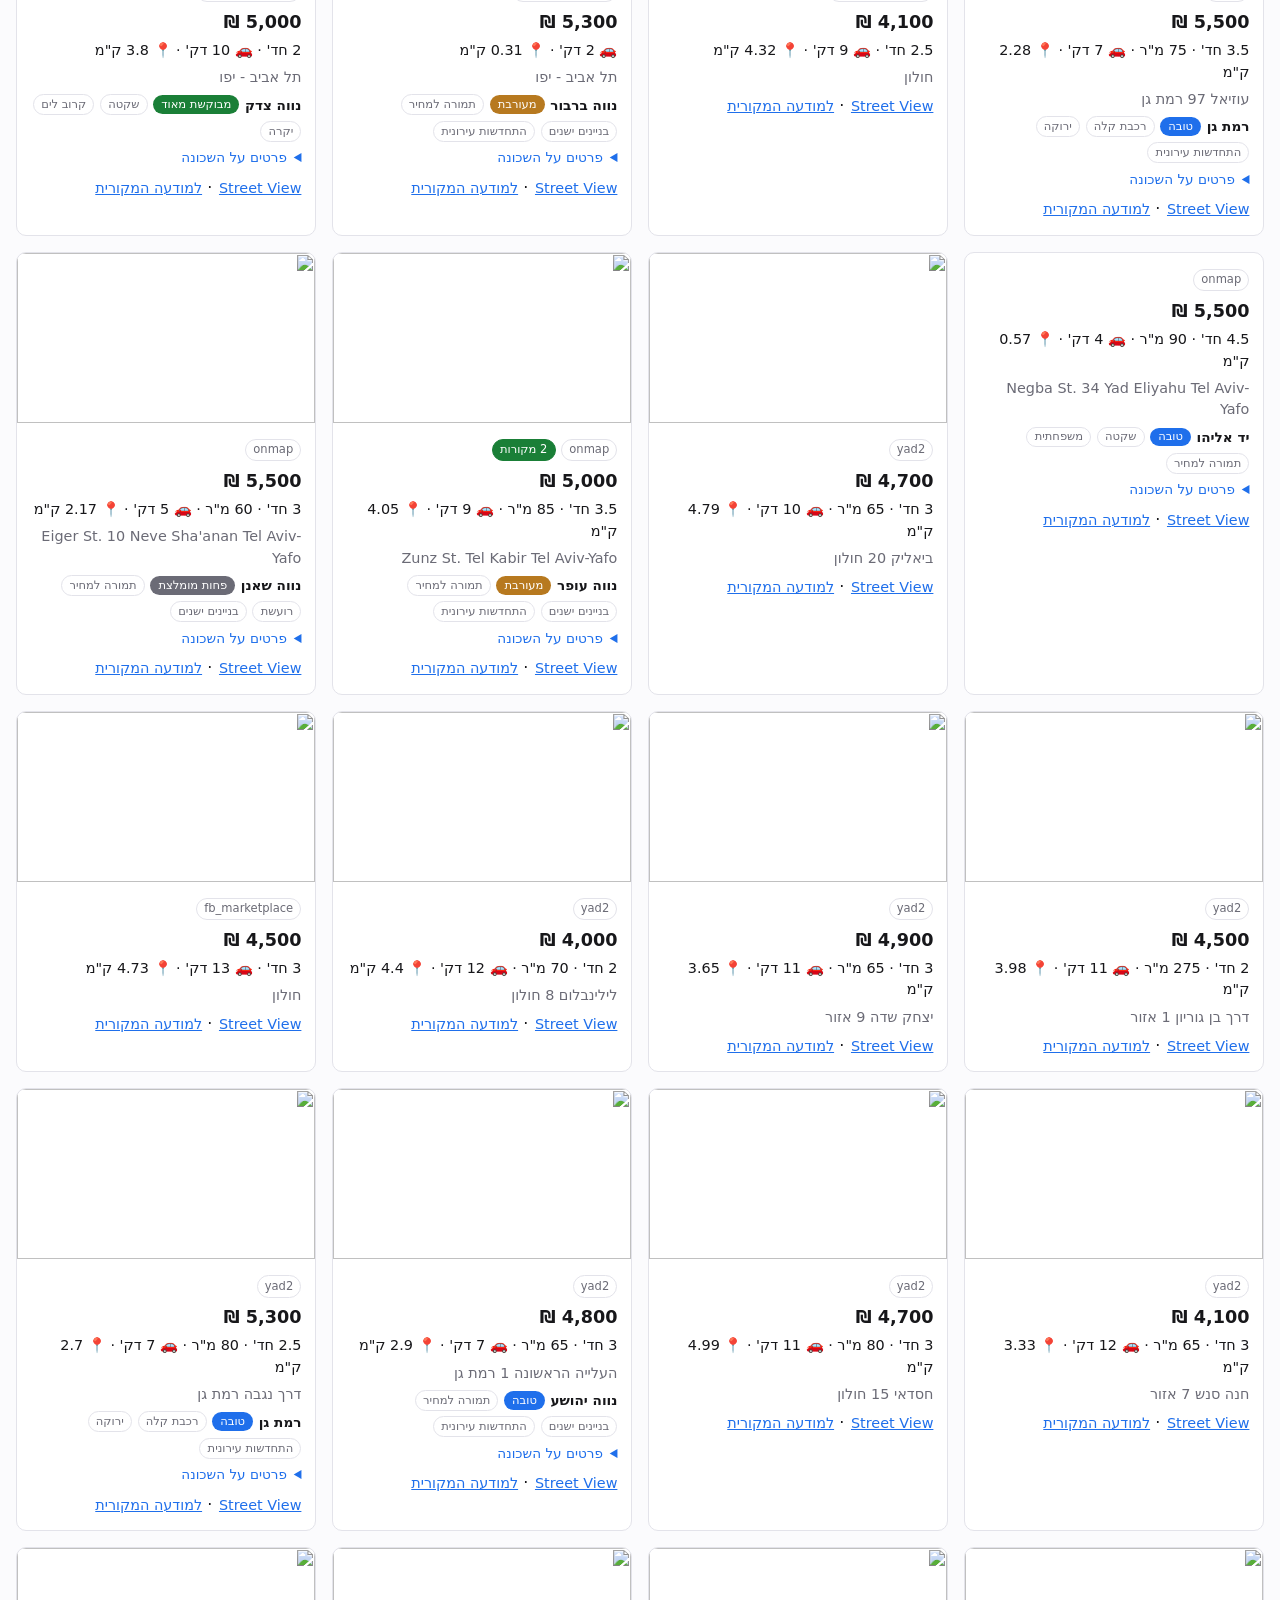
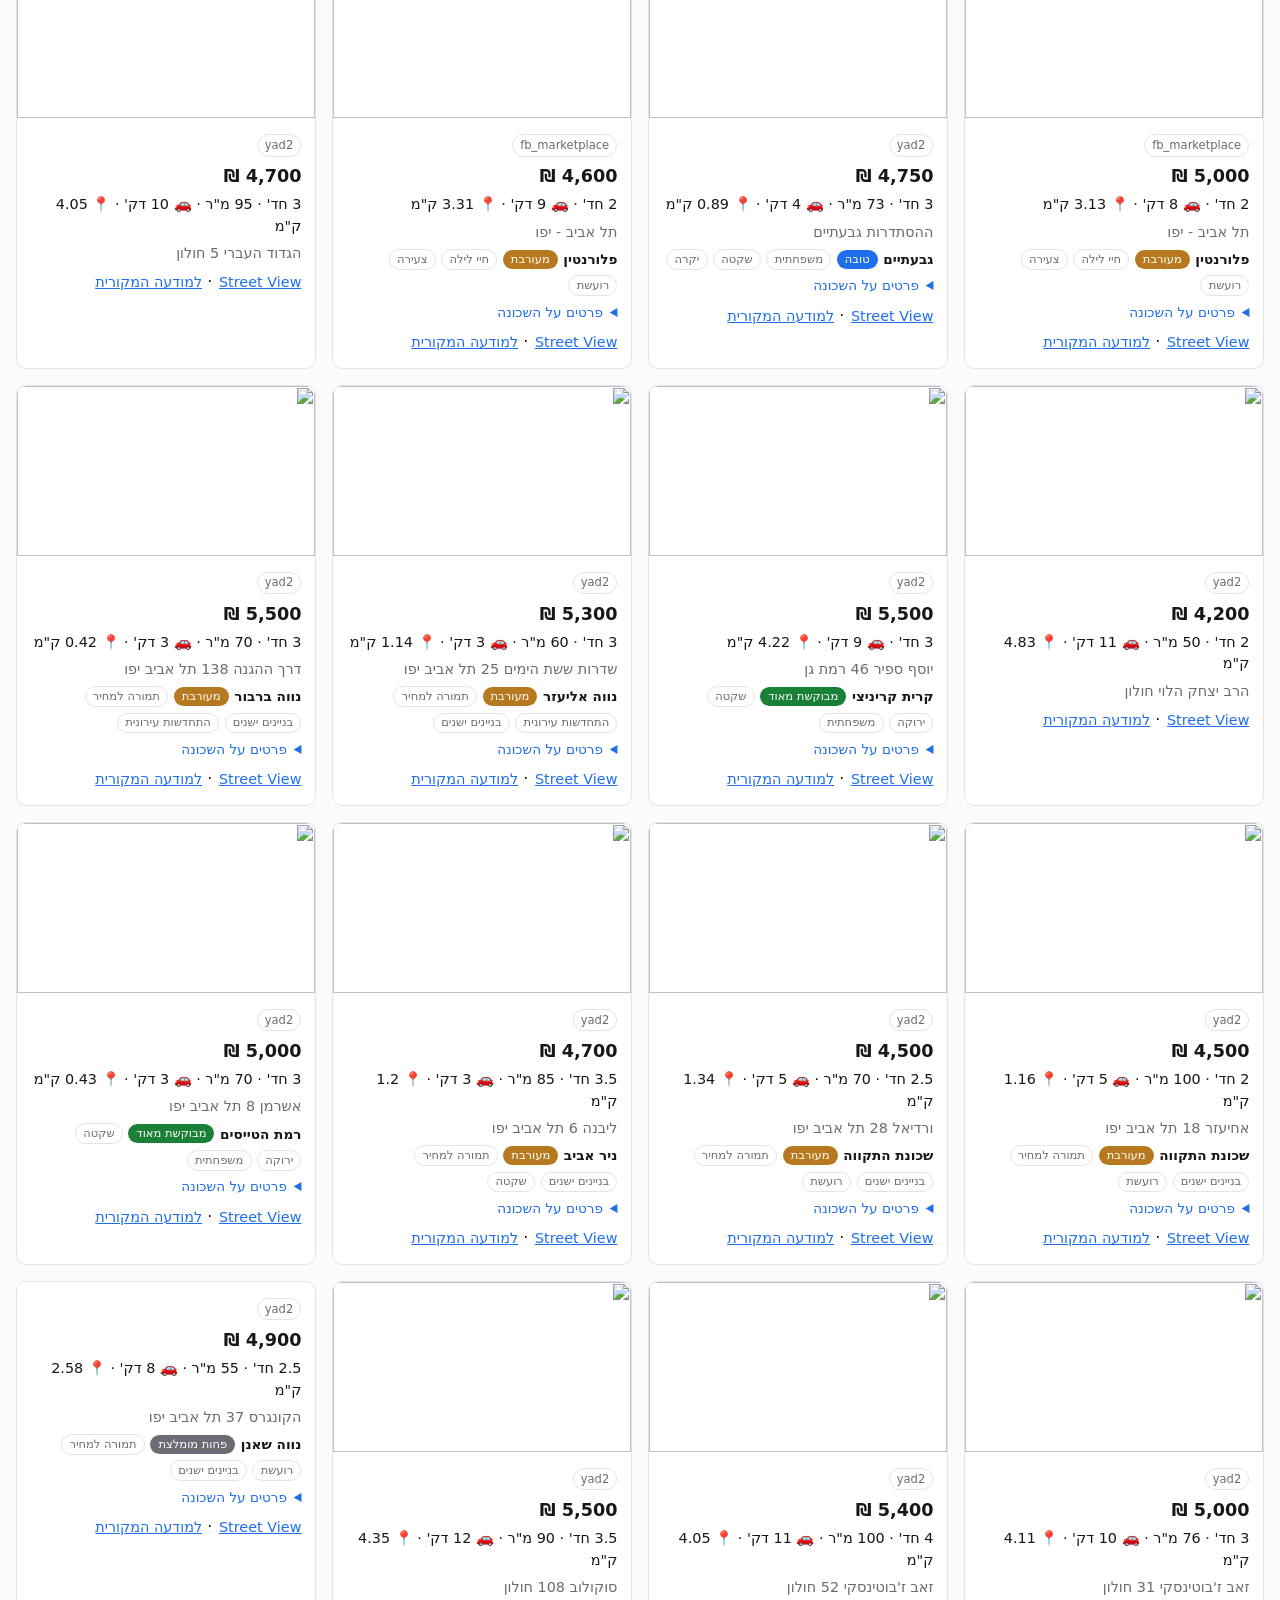
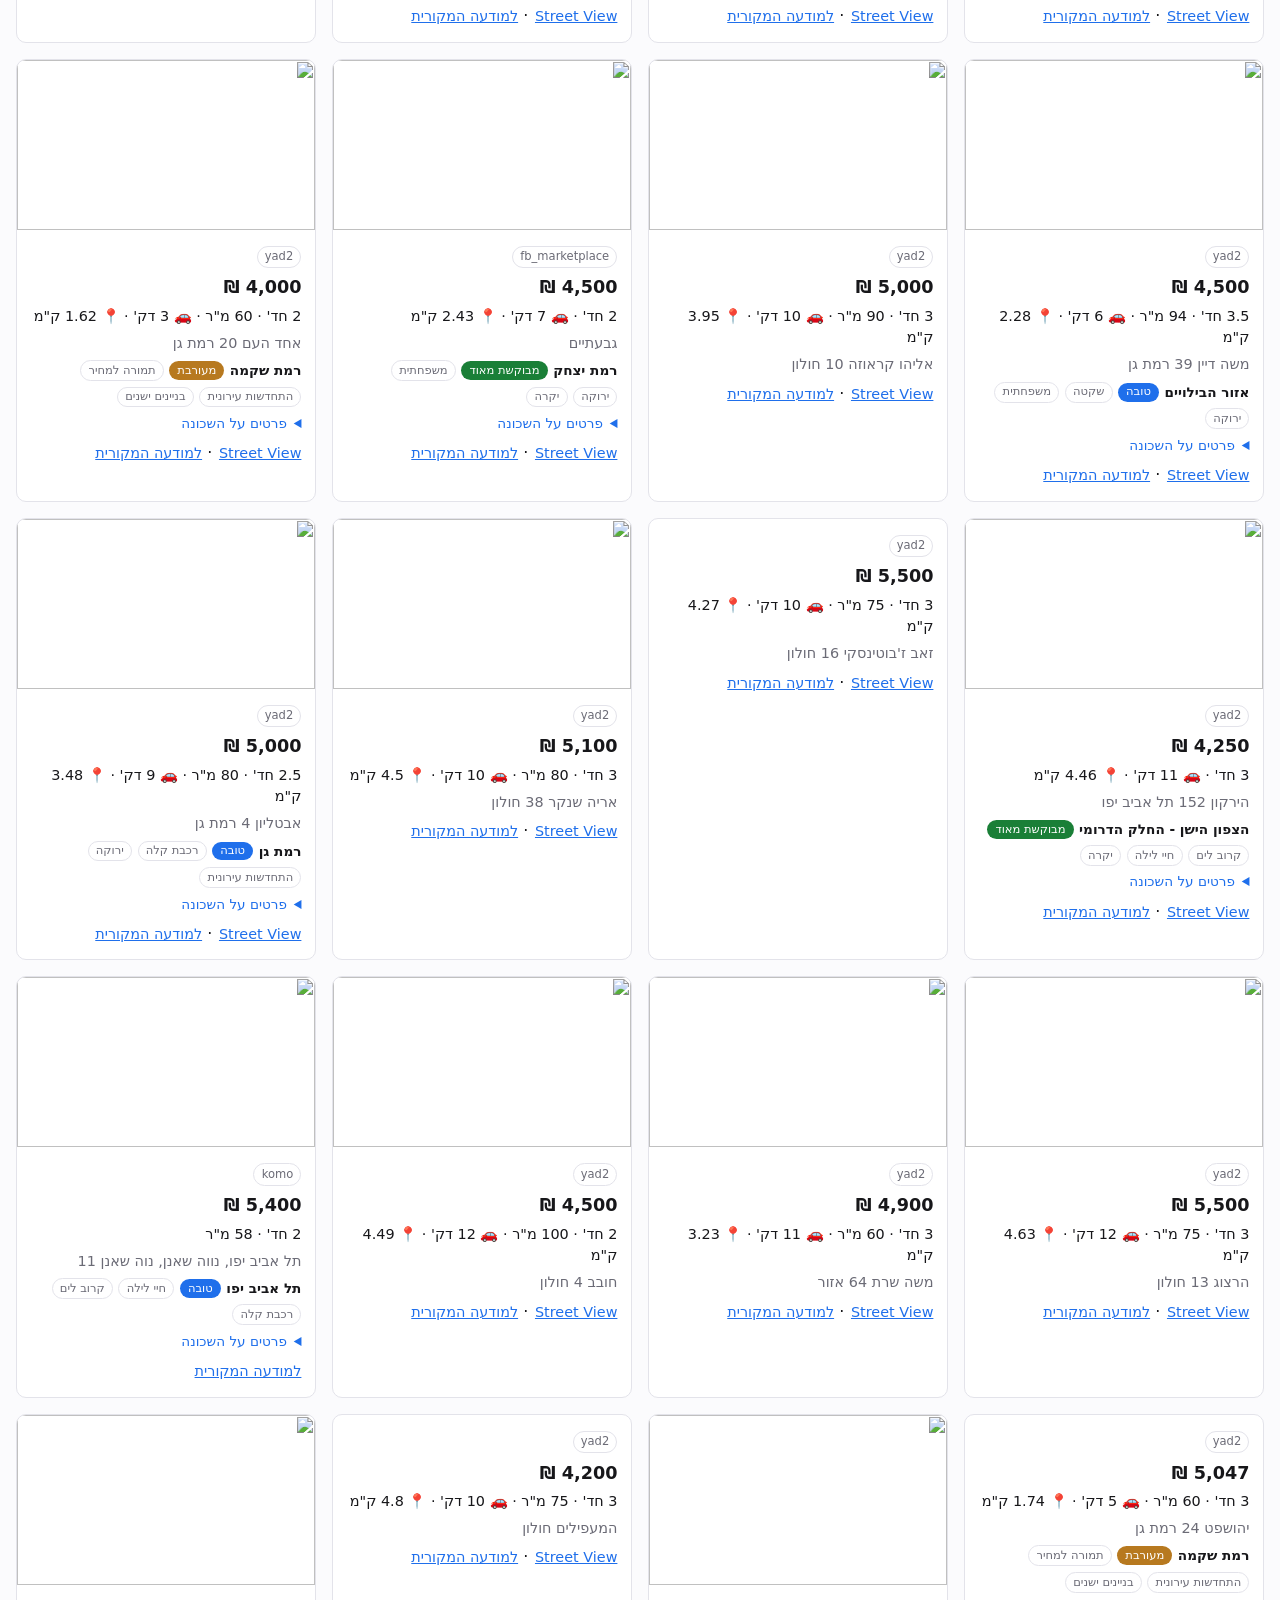
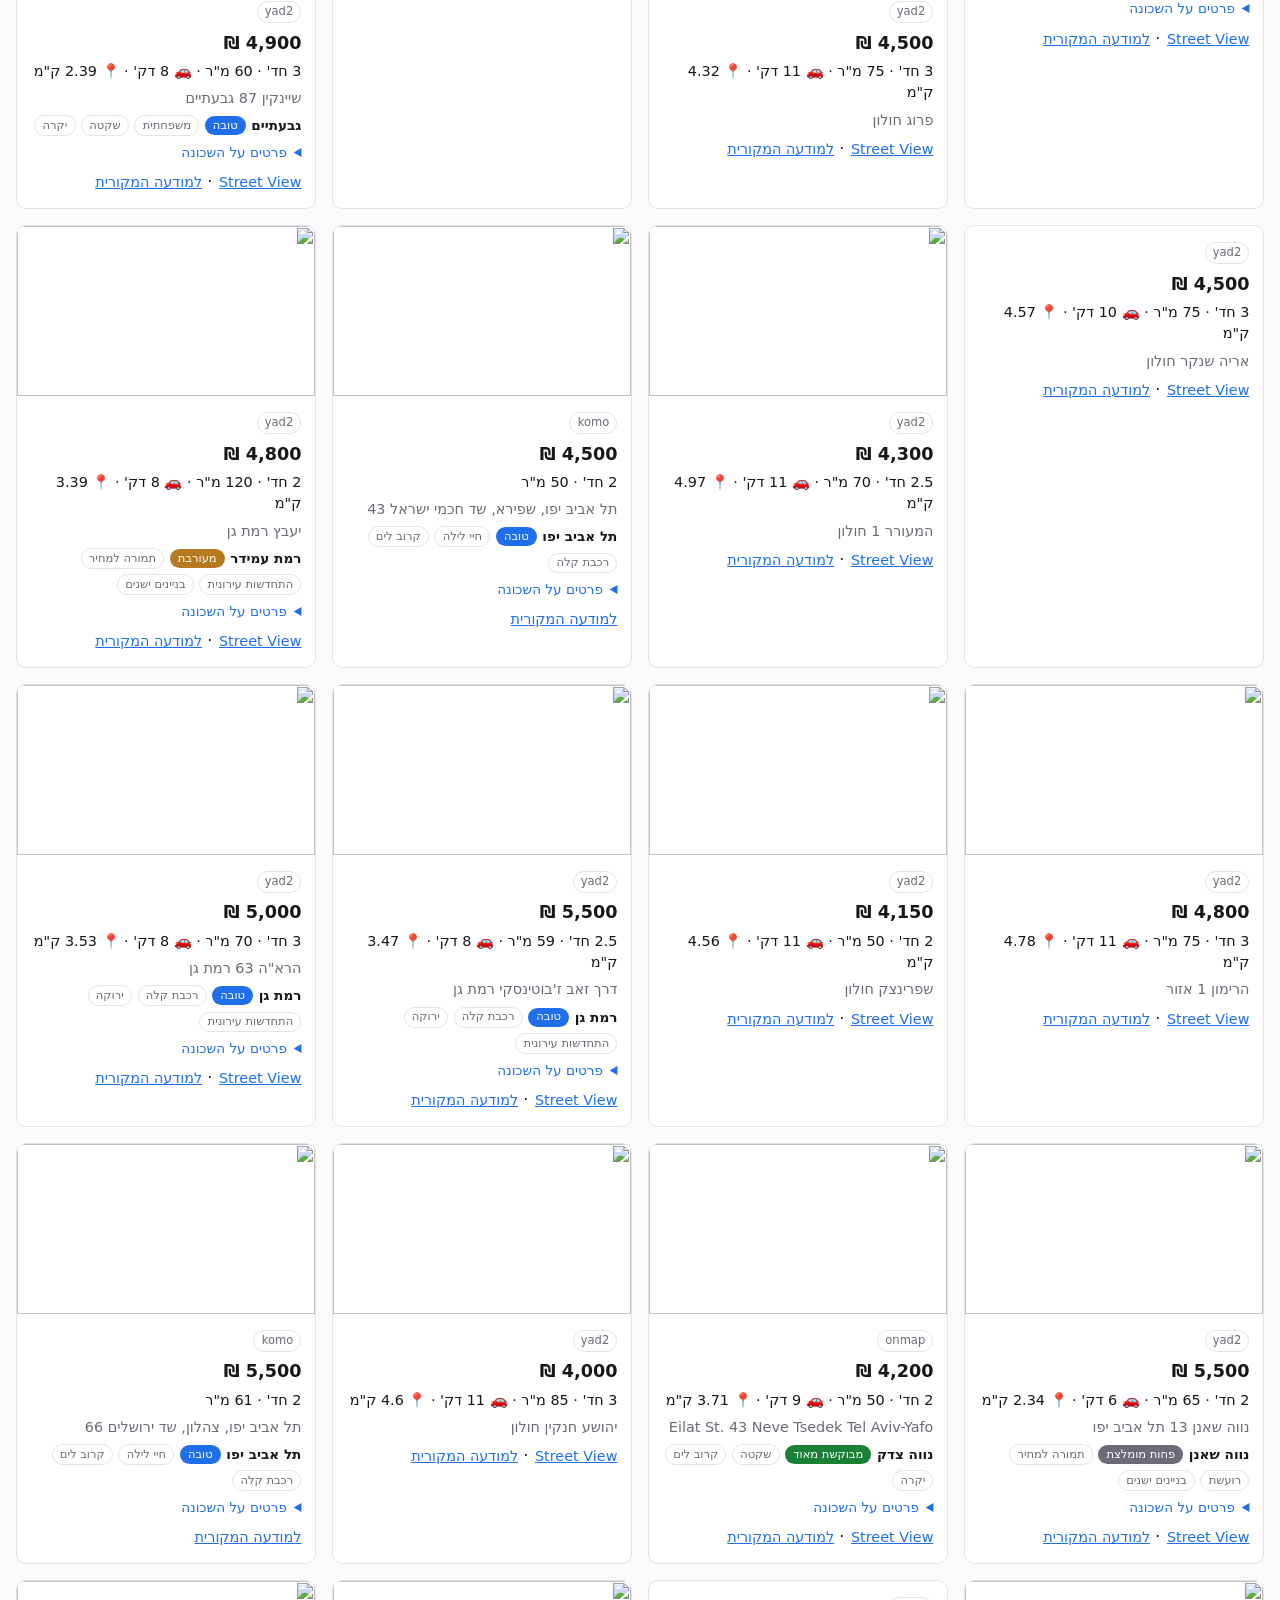
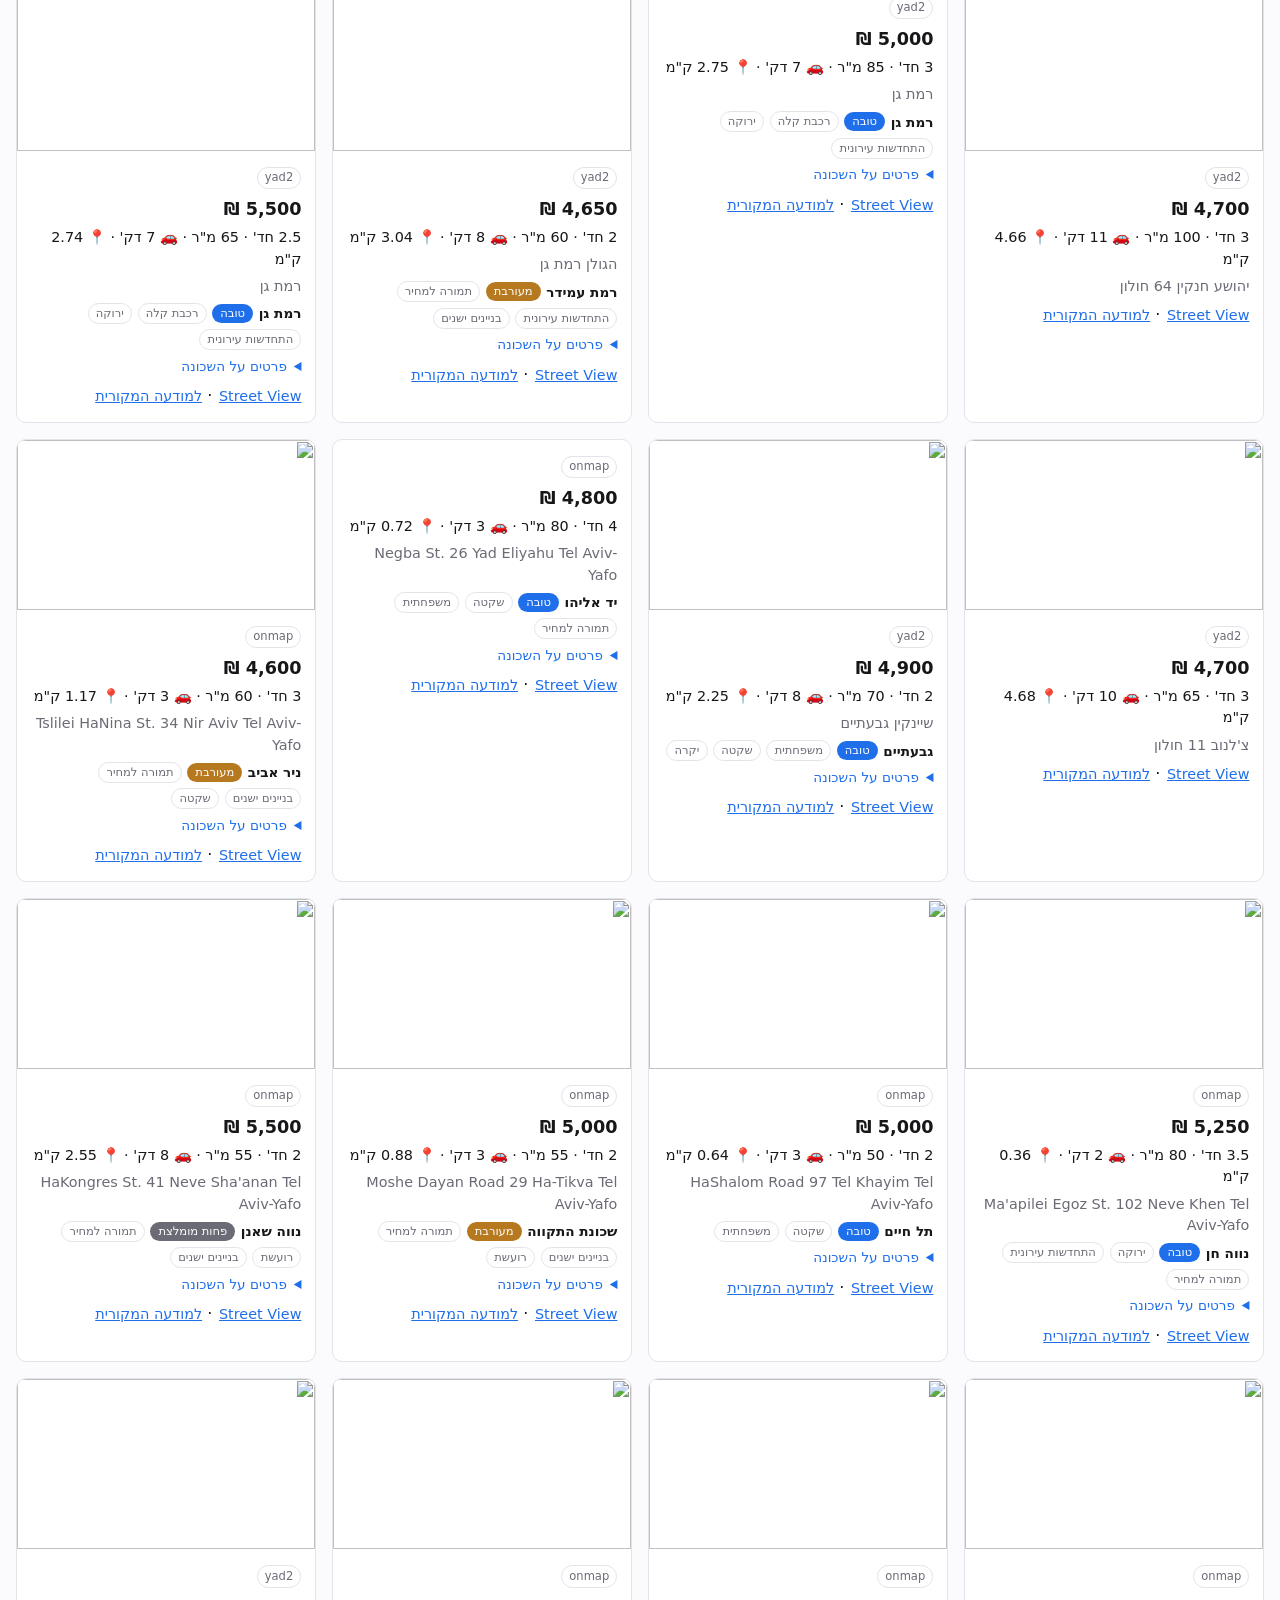
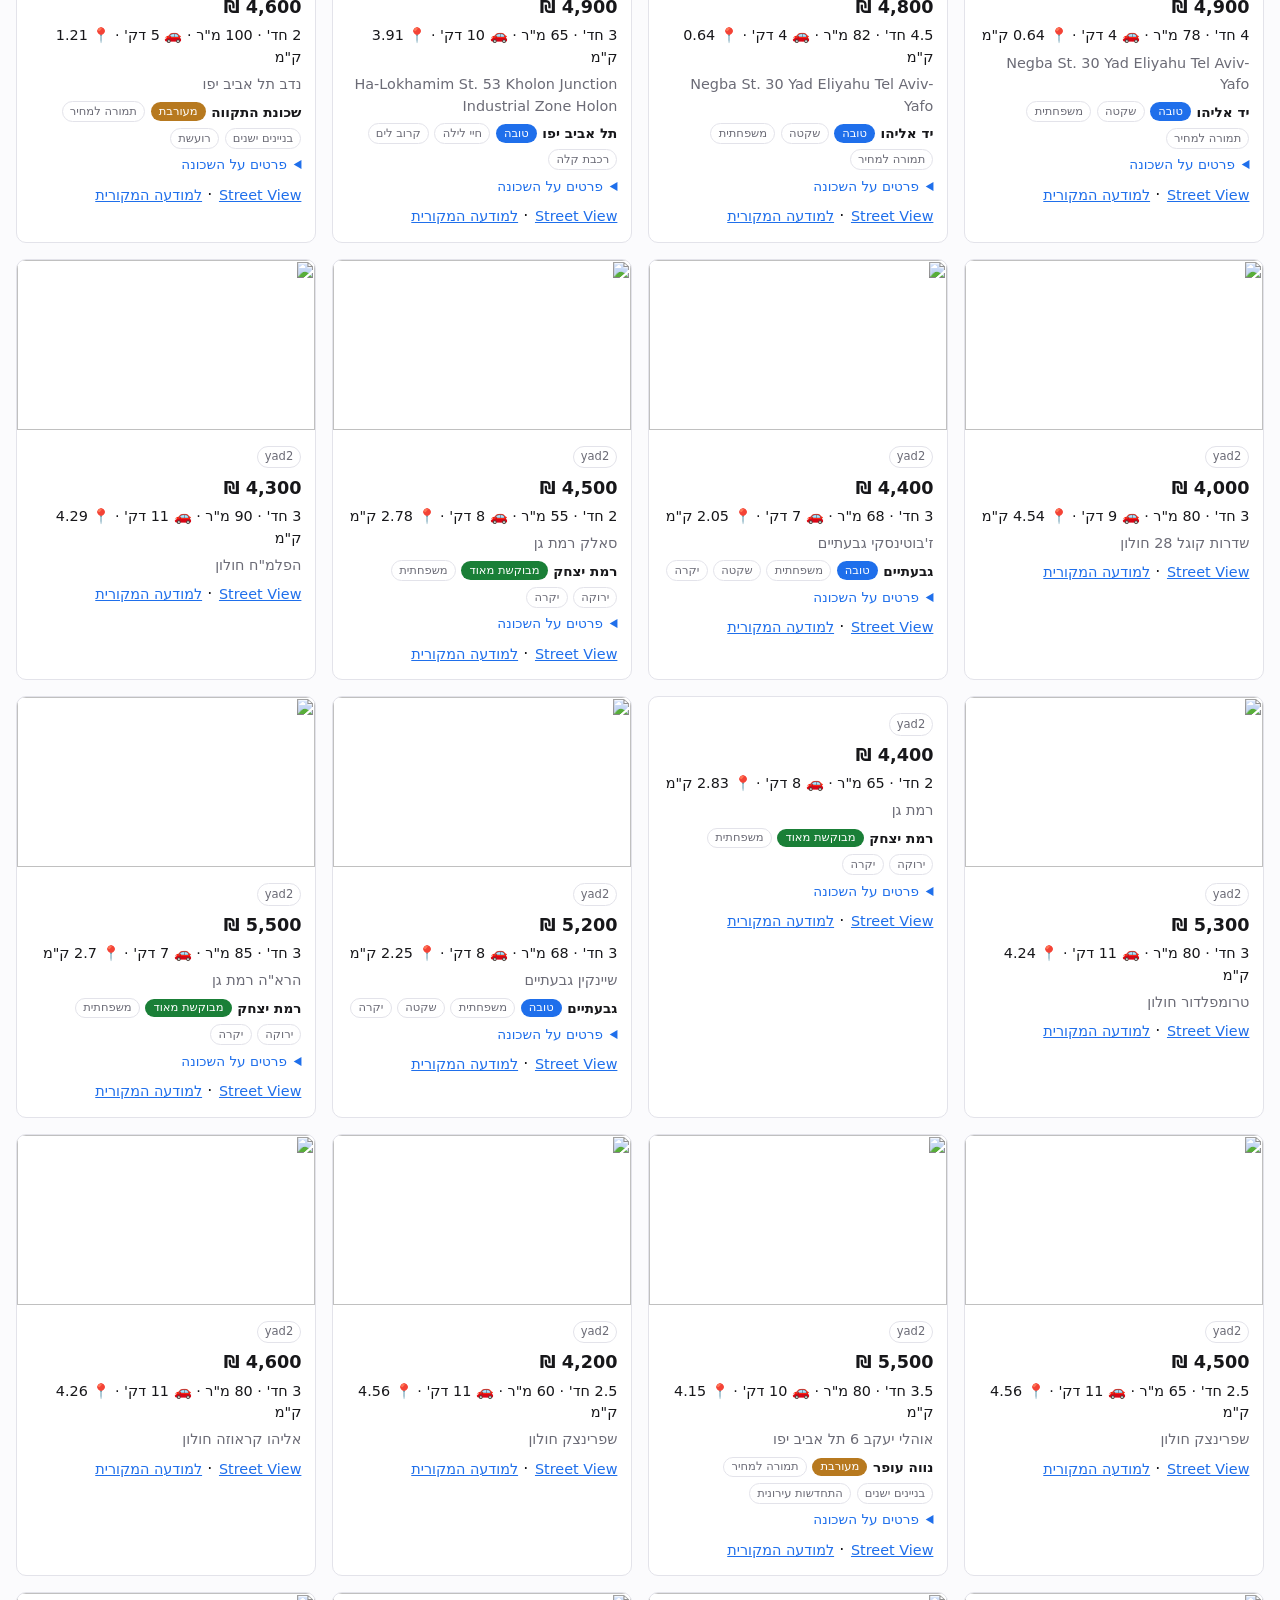
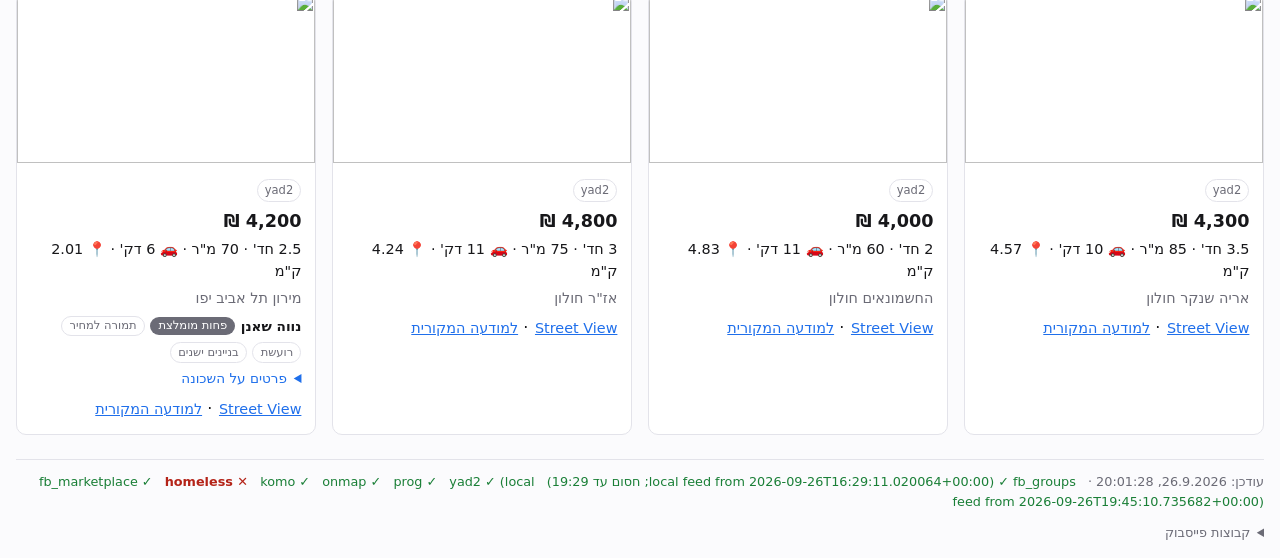
==== commit 075b7b89: "deploy: babd10f65477b44d0369c200c3c7d1b007122388" ====
--- a/index.html
+++ b/index.html
@@ -75,7 +75,13 @@
   <div id="map"></div>
 
   <main id="results"></main>
-  <footer id="health"></footer>
+  <footer>
+    <div id="health"></div>
+    <details id="groups">
+      <summary>קבוצות פייסבוק</summary>
+      <table id="groups-table"></table>
+    </details>
+  </footer>
 
   <script src="vendor/leaflet.js"></script>
   <script src="app.js"></script>
--- a/style.css
+++ b/style.css
@@ -133,6 +133,7 @@
 .badge.new { background: var(--accent); border-color: var(--accent); color: #fff; }
 .badge.multi { background: var(--good); border-color: var(--good); color: #fff; }
 .badge.sublet { background: var(--bad); border-color: var(--bad); color: #fff; }
+.badge.group { background: #6f42c1; border-color: #6f42c1; color: #fff; }
 
 #health {
   margin-top: 1.5rem;
@@ -144,6 +145,12 @@
 
 #health .good { color: var(--good); margin-inline-start: .5rem; }
 #health .bad { color: var(--bad); margin-inline-start: .5rem; font-weight: 600; }
+
+#groups { margin-top: .75rem; font-size: .8rem; color: var(--muted); }
+#groups summary { cursor: pointer; }
+#groups-table { border-collapse: collapse; margin-top: .5rem; }
+#groups-table th, #groups-table td { padding: .2rem .6rem; border-bottom: 1px solid var(--line); text-align: right; }
+#groups-table tr.disabled { opacity: .5; }
 
 #controls .wide { grid-column: 1 / -1; }
 #city-toggles { display: flex; flex-wrap: wrap; gap: .5rem; }
